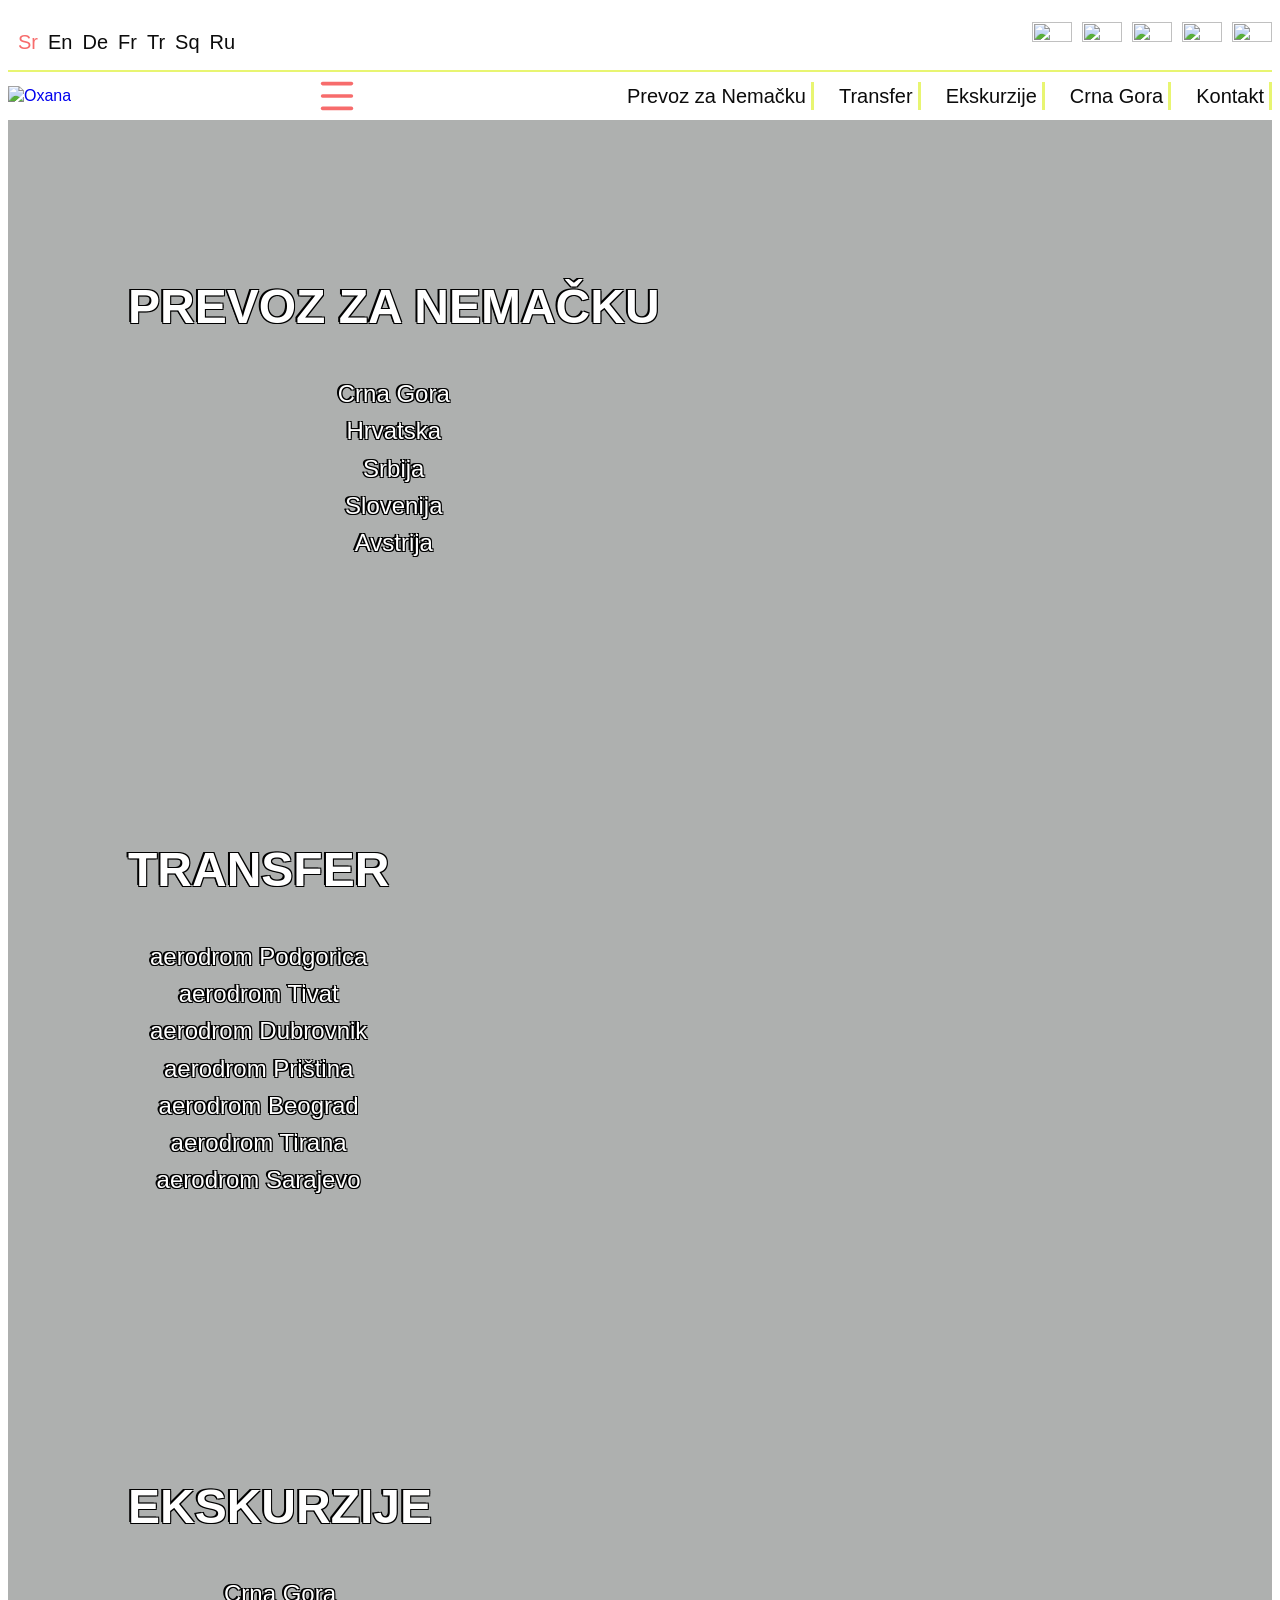
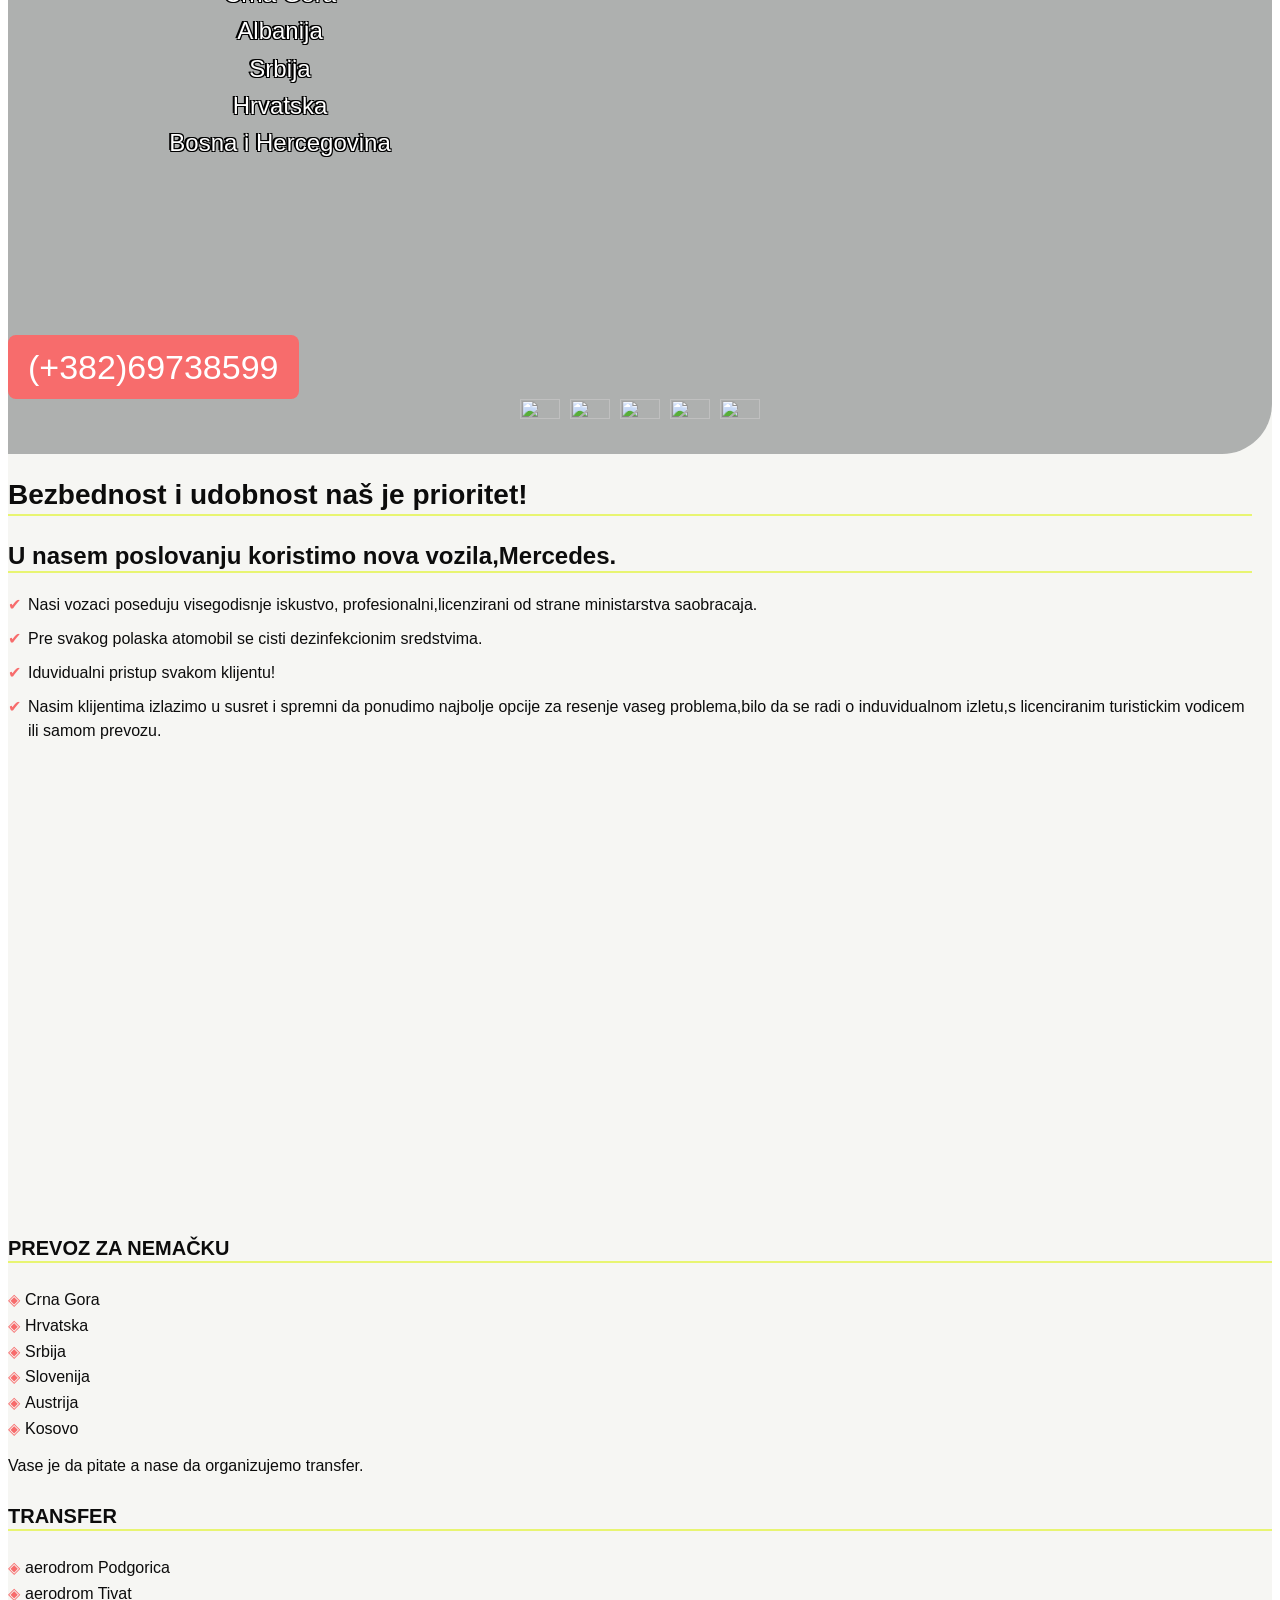
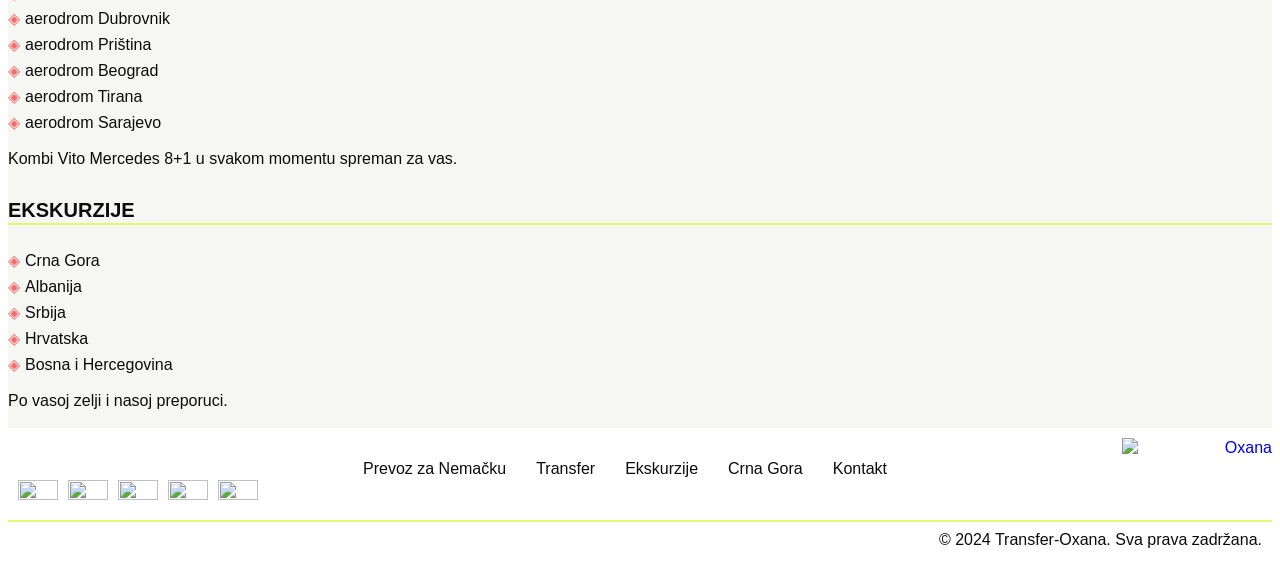
==== index.html @ b665f543 "Updates" ====
<!DOCTYPE html>
<html lang="sr">

<head>
  <meta charset="utf-8">
  <meta name="viewport" content="width=device-width, initial-scale=1.0">


  <meta name="author" content="Arien" />

  <meta http-equiv="X-UA-Compatible" content="ie=edge">
  <link rel="icon" type="image/png" sizes="16x16" href="img/favicons/favicon-16x16.png">
  <link rel="icon" type="image/png" sizes="32x32" href="img/favicons/favicon-32x32.png">
  <link rel="apple-touch-icon" sizes="180x180" href="img/favicons/apple-touch-icon.png">
  <link rel="manifest" href="site.webmanifest">
  <link rel="preload" href="fonts/opensans-regular.woff2" as="font" type="font/woff2" crossorigin>
  <link rel="stylesheet" href="style/vendor-bundle.css">
  <link rel="stylesheet" href="style/main.css">
  <meta name="description" content="Profesionalne transportne usluge u Crnoj Gori: transferi do aerodroma, ekskurzije po Balkanu, prevozi u Nemačku. Kontaktirajte nas za rezervaciju.">
  <meta name="keywords" content="usluge transfera, ekskurzije, prevoz putnika, Crna Gora, aerodromski transfer, putovanja, privatni prevoz, taksi, turističke ture, turizam, izleti,prevoz putnika" />

  <title>Transport of passengers</title>
</head>

<body class="site">
  <div inert="" id="site-top"></div>
  <div class="site__container">

    <header class="site-header">
      <div class="site-header__top">
        <div class="container">
          <div class="site-header__top-wrapper">
            <div class="select-lang">
              <button class="select-lang__btn">
                <img src="./img/language2.svg" alt="icon" width="40" height="40">
              </button>
              <ul class="select-lang__list">
                <li class="select-lang__item">
                  <a class="select-lang__link select-lang__link--active" href="#" aria-label="Srpski">Sr</a>
                </li>
                <li class="select-lang__item">
                  <a class="select-lang__link" href="En" aria-label="Engleski">En</a>
                </li>
                <li class="select-lang__item">
                  <a class="select-lang__link" href="De" aria-label="Nemački">De</a>
                </li>
                <li class="select-lang__item">
                  <a class="select-lang__link" href="Fr" aria-label="Francuski">Fr</a>
                </li>
                <li class="select-lang__item">
                  <a class="select-lang__link" href="Tr" aria-label="Turski">Tr</a>
                </li>
                <li class="select-lang__item">
                  <a class="select-lang__link" href="Sq" aria-label="Albansk">Sq</a>
                </li>
                <li class="select-lang__item">
                  <a class="select-lang__link" href="Ru" aria-label="Ruski">Ru</a>
                </li>
              </ul>
            </div>
            <ul class="site-header__social-list">
              <li>
                <a class="social-link" href="#">
                  <img src="img/social/tg.svg" width="40" height="40" aria-hidden="true" alt="">
                </a>
              </li>
              <li>
                <a class="social-link" href="#">
                  <img src="img/social/wb.svg" width="40" height="40" aria-hidden="true" alt="">
                </a>
              </li>
              <li>
                <a class="social-link" href="#">
                  <img src="img/social/vb.svg" width="40" height="40" aria-hidden="true" alt="">
                </a>
              </li>
              <li>
                <a class="social-link" href="#">
                  <img src="img/social/fb.svg" width="40" height="40" aria-hidden="true" alt="">
                </a>
              </li>
              <li>
                <a class="social-link" href="#">
                  <img src="img/social/inst.svg" width="40" height="40" aria-hidden="true" alt="">
                </a>
              </li>
            </ul>
          </div>
        </div>
      </div>
      <div class="site-header__bottom">
        <div class="container">
          <div class="site-header__bottom-wrapper">
            <a class="site-header__logo-link" href="index.html">
              <img width="130" src="img/Logo.svg" alt="Oxana">
            </a>
            <button class="site-header__burger burger d-md-none" type="button">
              <svg class="burger__icon" width="40" viewBox="0 0 50 50" aria-hidden="true">
                <path class="burger__line burger__line--top" d="M7 9.5H43.2105C46.5807 9.5 50 12.2586 50 17.0692C50 21.8798 47.5313 24.5 43.2105 24.5H25" />
                <path class="burger__line burger__line--middle" d="m 7,25 h 36" />
                <path class="burger__line burger__line--bottom" d="M43 40.5H6.78947C6.78947 40.5 0 39.7451 0 32.6264C0 25.5076 6.78947 24.5 6.78947 24.5H25" />
              </svg>
            </button>
            <nav class="site-header__nav" aria-label="Main Navigation" role="navigation">
              <div class="site-header__menu-wrapper">
                <ul class="header-menu">
                  <li class="header-menu__item">
                    <a href="prevoz.html" class="header-menu__link">Prevoz za Nemačku</a>
                  </li>
                  <li class="header-menu__item">
                    <a href="transfer.html" class="header-menu__link" title="Transfer">Transfer</a>
                  </li>
                  <li class="header-menu__item">
                    <a href="ekskurzije.html" class="header-menu__link">Ekskurzije</a>
                  </li>
                  <li class="header-menu__item">
                    <a href="#" class="header-menu__link">Crna Gora</a>
                  </li>
                  <li class="header-menu__item">
                    <a href="#" class="header-menu__link">Kontakt</a>
                  </li>
                </ul>
              </div>
            </nav>
          </div>
        </div>
      </div>
    </header>

    <main class="site__content">
      <section class="main-banner slider" id="main-banner">
        <h1 class="visually-hidden">Prevoz za nemačku, transfer, exkursije</h1>
        <div class="main-banner__parallax-bg" data-swiper-parallax="-10%"></div>
        <div class="swiper-wrapper slider__wrapper">
          <section class="swiper-slide banner-slide">
            <div class="container banner-slide__container">
              <h2 class="banner-slide__text" data-swiper-parallax="-400">Prevoz za nemačku</h2>
              <div class="row" data-swiper-parallax="-200">
                <div class="col-12 ">
                  <ul class="banner-slide__list">
                    <li>Crna Gora</li>
                    <li>Hrvatska</li>
                    <li>Srbija</li>
                    <li>Slovenija</li>
                    <li>Avstrija</li>
                  </ul>
                </div>

              </div>
            </div>
          </section>
          <section class="swiper-slide banner-slide">
            <div class="container banner-slide__container">
              <h2 class="banner-slide__text" data-swiper-parallax="-400">Transfer</h2>
              <div class="row" data-swiper-parallax="-200">
                <div class="col-12">
                  <ul class="banner-slide__list">
                    <li>aerodrom Podgorica</li>
                    <li>aerodrom Tivat</li>
                    <li>aerodrom Dubrovnik</li>
                    <li>aerodrom Priština</li>
                    <li>aerodrom Beograd</li>
                    <li>aerodrom Tirana</li>
                    <li>aerodrom Sarajevo</li>
                  </ul>
                </div>

              </div>
            </div>
          </section>
          <section class="swiper-slide banner-slide">
            <div class="container banner-slide__container">
              <h2 class="banner-slide__text" data-swiper-parallax="-400">Ekskurzije</h2>
              <div class="row" data-swiper-parallax="-200">
                <div class="col-12">
                  <ul class="banner-slide__list">
                    <li>Crna Gora</li>
                    <li>Albanija</li>
                    <li>Srbija</li>
                    <li>Hrvatska</li>
                    <li>Bosna i Hercegovina</li>
                  </ul>
                </div>

              </div>
            </div>
          </section>
        </div>
        <div class="slider__controls">
          <button class="slider-controls-btn" type="button" data-to-slide="prev" aria-label="предыдущий слайд">
            <svg width="40" height="40" aria-hidden="true">
              <use xlink:href="img/sprite.svg#arrow-left"></use>
            </svg>
          </button>
          <button class="slider-controls-btn" type="button" data-to-slide="next" aria-label="следующий слайд">
            <svg width="40" height="40" aria-hidden="true">
              <use xlink:href="img/sprite.svg#arrow-right"></use>
            </svg>
          </button>
        </div>
        <div class="slider__pagination"></div>
      </section>
      <section class="contacts">
        <div class="contacts__container container">
          <h2 class="visually-hidden">Contacts</h2>
          <div class="row">
            <div class="col-12 d-flex justify-content-between">
              <a class="contacts__phone" href="#">(+382)69738599</a>
              <ul class="contacts__socials">
                <li>
                  <a class="social-link" href="#">
                    <img src="img/social/tg.svg" width="40" height="40" aria-hidden="true" alt="">
                  </a>
                </li>
                <li>
                  <a class="social-link" href="#">
                    <img src="img/social/wb.svg" width="40" height="40" aria-hidden="true" alt="">
                  </a>
                </li>
                <li>
                  <a class="social-link" href="#">
                    <img src="img/social/vb.svg" width="40" height="40" aria-hidden="true" alt="">
                  </a>
                </li>
                <li>
                  <a class="social-link" href="#">
                    <img src="img/social/fb.svg" width="40" height="40" aria-hidden="true" alt="">
                  </a>
                </li>
                <li>
                  <a class="social-link" href="#">
                    <img src="img/social/inst.svg" width="40" height="40" aria-hidden="true" alt="">
                  </a>
                </li>
              </ul>
            </div>
          </div>
        </div>
      </section>
      <section class="container">
        <div class="row py-4">
          <div class="col-12 col-lg-6 py-3 py-lg-0">
            <div class="service-description">
              <h2 class="service-description__title">Bezbednost i udobnost naš je prioritet!</h2>
              <h3 class="service-description__subtitle">U nasem poslovanju koristimo nova vozila,Mercedes.</h3>
              <ul class="service-description__list">
                <li class="service-description__item">Nasi vozaci poseduju visegodisnje iskustvo, profesionalni,licenzirani od
                  strane ministarstva saobracaja.</li>
                <li class="service-description__item">Pre svakog polaska atomobil se cisti dezinfekcionim sredstvima.</li>
                <li class="service-description__item">Iduvidualni
                  pristup svakom klijentu!</li>
                <li class="service-description__item">Nasim klijentima izlazimo u susret i spremni da ponudimo najbolje opcije
                  za resenje vaseg problema,bilo da se radi o
                  induvidualnom izletu,s licenciranim turistickim vodicem ili samom prevozu.</li>
              </ul>
            </div>
          </div>
          <div class="col-12 col-lg-6 py-3 py-lg-0">
            <div class="service-map">
              <iframe src="https://www.google.com/maps/embed?pb=!1m14!1m12!1m3!1d9477322.573195303!2d14.284202321715696!3d46.39742029853047!2m3!1f0!2f0!3f0!3m2!1i1024!2i768!4f13.1!5e0!3m2!1sru!2s!4v1726455038369!5m2!1sru!2s" width="600" height="450" style="border:0;width: 100%;" allowfullscreen="" loading="lazy" referrerpolicy="no-referrer-when-downgrade" title="Google Map"></iframe>
            </div>
          </div>
        </div>
        <div class="definition row py-4">
          <div class="col-12 col-lg-4">
            <h4 class="definition__subheading">Prevoz za nemačku</h4>
            <ul class="definition__list">
              <li class="definition__item">Crna Gora</li>
              <li class="definition__item">Hrvatska</li>
              <li class="definition__item">Srbija</li>
              <li class="definition__item">Slovenija</li>
              <li class="definition__item">Austrija</li>
              <li class="definition__item">Kosovo</li>
            </ul>
            <p class="definition__text">Vase je da pitate a nase da organizujemo transfer.</p>
          </div>
          <div class="col-12 col-lg-4">
            <h4 class="definition__subheading">Transfer</h4>
            <ul class="definition__list">
              <li class="definition__item">aerodrom Podgorica</li>
              <li class="definition__item">aerodrom Tivat</li>
              <li class="definition__item">aerodrom Dubrovnik</li>
              <li class="definition__item">aerodrom Priština</li>
              <li class="definition__item">aerodrom Beograd</li>
              <li class="definition__item">aerodrom Tirana</li>
              <li class="definition__item">aerodrom Sarajevo</li>
            </ul>
            <p class="definition__text">Kombi Vito Mercedes 8+1 u svakom momentu spreman za vas.</p>
          </div>
          <div class="col-12 col-lg-4">
            <h4 class="definition__subheading">Ekskurzije</h4>
            <ul class="definition__list">
              <li class="definition__item">Crna Gora</li>
              <li class="definition__item">Albanija</li>
              <li class="definition__item">Srbija</li>
              <li class="definition__item">Hrvatska</li>
              <li class="definition__item">Bosna i Hercegovina</li>
            </ul>
            <p class="definition__text">Po vasoj zelji i nasoj preporuci.</p>
          </div>
        </div>
      </section>
    </main>

    <footer class="site-footer">
      <div class="site-footer__top">
        <div class="container">
          <div class="row align-items-md-center">
            <div class="col-12 col-md-6 col-xl-auto order-md-2 order-xl-3 mb-3">
              <div class="site-footer__logo-container">
                <a class="site-footer__logo" href="index.html">
                  <img src="img/Logo.svg" alt="Oxana">
                </a>
              </div>
            </div>
            <nav class="col-12 col-xl-auto order-md-3 pb-3 pb-lg-0 order-xl-2 mb-3 ml-xl-auto mr-xl-auto" aria-label="Main Navigation" role="navigation">
              <ul class="footer-menu">
                <li class="footer-menu__item">
                  <a href="prevoz.html" class="footer-menu__link">Prevoz za Nemačku</a>

                </li>
                <li class="footer-menu__item">
                  <a href="transfer.html" class="footer-menu__link">Transfer</a>
                </li>
                <li class="footer-menu__item">
                  <a href="ekskurzije.html" class="footer-menu__link">Ekskurzije</a>
                </li>
                <li class="footer-menu__item">
                  <a href="#" class="footer-menu__link">Crna Gora</a>
                </li>
                <li class="footer-menu__item">
                  <a href="#" class="footer-menu__link">Kontakt</a>
                </li>
              </ul>
            </nav>
            <div class="col-12 col-md-6 col-xl-auto order-md-1 order-xl-1 mb-3">
              <ul class="site-footer__social-list">
                <li>
                  <a class="social-link" href="#">
                    <img src="img/social/tg.svg" width="40" height="40" aria-hidden="true" alt="">
                  </a>
                </li>
                <li>
                  <a class="social-link" href="#">
                    <img src="img/social/wb.svg" width="40" height="40" aria-hidden="true" alt="">
                  </a>
                </li>
                <li>
                  <a class="social-link" href="#">
                    <img src="img/social/vb.svg" width="40" height="40" aria-hidden="true" alt="">
                  </a>
                </li>
                <li>
                  <a class="social-link" href="#">
                    <img src="img/social/fb.svg" width="40" height="40" aria-hidden="true" alt="">
                  </a>
                </li>
                <li>
                  <a class="social-link" href="#">
                    <img src="img/social/inst.svg" width="40" height="40" aria-hidden="true" alt="">
                  </a>
                </li>
              </ul>
            </div>
          </div>
        </div>
      </div>
      <p class="site-footer__copyright">&#169; 2024 Transfer-Oxana. Sva prava zadržana.</p>
    </footer>

    <div class="scroll-top" id="scroll-top">
      <a class="scroll-top__link" href="#site-top" aria-label="Наверх страницы">
        <svg width="10" height="10" aria-hidden="true">
          <use xlink:href="img/sprite.svg#arrow-up"></use>
        </svg>
      </a>
    </div>
  </div>
  <script src="js/vendor-bundle.js"></script>
  <script src="js/main.js" type="module"></script>
</body>

</html>
---- style/main.css ----
@charset "UTF-8";
:root {
  --black-color: #0c0c0c;
  --dark-gray-color: #4f6457;
  --gray-color: #7d808096;
  --l-yellow-color: #f1fc8d25;
  --light-blue-color: #e8e9e065;
  --light-yellow-color: #e8f571;
  --max-site-width: 1600px;
  --min-site-width: 375px;
  --orange-70-color: #f75353;
  --orange-color: #f76c6c;
  --white-color: #ffffff;
}

@font-face {
  font-weight: 400;
  font-family: "Open Sans";
  font-style: normal;

  font-display: swap;
  src: url("../fonts/opensans-regular.woff2") format("woff2");
}
html {
  box-sizing: border-box;
}

*,
*::before,
*::after {
  box-sizing: inherit;
}

body {
  min-width: var(--min-site-width);

  -webkit-tap-highlight-color: transparent;
}

img {
  max-width: 100%;
  height: auto;

  -o-object-fit: cover;
     object-fit: cover;
}

.visually-hidden:not(:focus):not(:active),
input[type=radio].visually-hidden,
input[type=checkbox].visually-hidden,
input[type=file].visually-hidden {
  position: absolute;

  width: 1px;
  height: 1px;
  margin: -1px;
  padding: 0;
  overflow: hidden;

  white-space: nowrap;

  border: 0;

  clip: rect(0 0 0 0);
  clip-path: inset(100%);
}

#site-top {
  position: absolute;
  top: 0;

  visibility: hidden;
}

.indent-reset {
  margin: 0;
  padding: 0;
}

.list-reset {
  margin: 0;
  padding: 0;

  list-style-type: none;
}

.btn-reset {
  padding: 0;

  color: inherit;

  background-color: transparent;
  border: none;
  cursor: pointer;

  -webkit-tap-highlight-color: transparent;
}

.shaked {
  -webkit-animation-name: shake;
          animation-name: shake;
  -webkit-animation-duration: 0.6s;
          animation-duration: 0.6s;

  -webkit-animation-fill-mode: forwards;
          animation-fill-mode: forwards;
}

.is-lock-scroll {
  overflow: hidden;
}
@media (min-width: 1200px) {
  .is-lock-scroll {
    overflow: visible;
  }
}

body {
  font-weight: 400;
  font-size: 16px;
  line-height: 1.3;
  font-family: "Open Sans", Arial, Helvetica, sans-serif;
  color: var(--black-color);

  background-color: var(--white-color);
  cursor: default;
}

a {
  text-decoration-color: var(--link-line, transparent);
}

@-webkit-keyframes shake {
  0% {
    -webkit-transform: translateX(0);
            transform: translateX(0);
  }
  100% {
    -webkit-transform: translateX(0);
            transform: translateX(0);
  }
  10%,
  30%,
  50%,
  70%,
  90% {
    -webkit-transform: translateX(-7px);
            transform: translateX(-7px);
  }
  20%,
  40%,
  60%,
  80% {
    -webkit-transform: translateX(7px);
            transform: translateX(7px);
  }
}

@keyframes shake {
  0% {
    -webkit-transform: translateX(0);
            transform: translateX(0);
  }
  100% {
    -webkit-transform: translateX(0);
            transform: translateX(0);
  }
  10%,
  30%,
  50%,
  70%,
  90% {
    -webkit-transform: translateX(-7px);
            transform: translateX(-7px);
  }
  20%,
  40%,
  60%,
  80% {
    -webkit-transform: translateX(7px);
            transform: translateX(7px);
  }
}
.site__container {
  display: flex;
  flex-direction: column;
  min-height: calc(100 * var(--vh, 1vh));
}
.site__header {
  flex-shrink: 0;
}
.site__content {
  flex-grow: 1;
  margin-top: var(--offset-top, 0);

  background-color: var(--light-blue-color);
}
.site__footer {
  flex-shrink: 0;
}

.slider {
  position: relative;

  overflow: hidden;

  --swiper-pagination-bullet-inactive-color: var(--white-color);
  --swiper-pagination-bullet-size: 10px;
  --swiper-pagination-color: var(--white-color);
  --swiper-theme-color: var(--orange-color);
}
.slider__wrapper {
  box-sizing: border-box;
}
.slider__controls {
  display: none;
}
.slider__pagination {
  position: absolute;

  text-align: center;
}
@media (min-width: 768px) {
  .slider__controls {
    position: absolute;
    top: 50%;
    left: 50%;
    z-index: 1;

    display: flex;
    justify-content: space-between;
    width: calc(100% - 20px);
    max-width: 1700px;

    -webkit-transform: translate(-50%, -50%);
            transform: translate(-50%, -50%);

    pointer-events: none;
  }
}

.slider-controls-btn {
  display: inline-flex;
  justify-content: center;
  align-items: center;
  padding: 0;
  overflow: hidden;

  color: var(--white-color);

  background-color: transparent;
  border: none;
  border-radius: 50%;
  cursor: pointer;

  pointer-events: auto;
}
@media (min-width: 1200px) {
  .slider-controls-btn svg {
    width: 60px;
    height: 60px;
  }
}

.scroll-top {
  position: fixed;
  right: max(15px, (100% - var(--max-site-width, 1440px) - 100px) / 2);
  bottom: 60px;
  z-index: 2;

  display: flex;
  justify-content: center;
  align-items: center;
  width: 40px;
  height: 40px;

  opacity: 0;

  transition: opacity 0.25s ease-in-out;

  pointer-events: none;
}
.scroll-top--show {
  opacity: 1;

  pointer-events: auto;
}
.scroll-top__link {
  display: flex;
  justify-content: center;
  align-items: center;
  width: 100%;
  height: 100%;

  color: #ffffff;

  background-color: #505565;
  border-radius: 50%;
}
.scroll-top__link svg {
  width: 50%;
  height: 50%;
}
@media (min-width: 1200px) {
  .scroll-top__link {
    transition: opacity 0.25s ease-in-out;
  }
  .scroll-top__link:hover {
    opacity: 0.7;
  }
}

.social-link {
  display: inline-flex;
}
.social-link svg {
  width: var(--icon-size, var(--icon-width, 40px));
  height: var(--icon-size, var(--icon-height, 40px));
}
@media (min-width: 992px) {
  .social-link {
    transition: -webkit-filter 0.15s ease-in-out;
    transition:         filter 0.15s ease-in-out;
    transition:         filter 0.15s ease-in-out, -webkit-filter 0.15s ease-in-out;
  }
  .social-link:hover {
    -webkit-filter: brightness(0.7);
            filter: brightness(0.7);
  }
}

.site-header {
  color: var(--black-color);

  background-color: var(--white-color);
}
.site-header__top {
  padding-top: 10px;
  padding-bottom: 4px;

  border-bottom: 2px solid var(--light-yellow-color);
}
.site-header__top-wrapper {
  display: flex;
  justify-content: space-between;
  align-items: center;
}
.site-header__social-list {
  display: flex;
  margin: 0;
  padding: 0;

  list-style-type: none;
}
.site-header__social-list > * {
  display: flex;
  margin-left: 10px;
}
.site-header__bottom-wrapper {
  position: relative;

  display: flex;
  flex-wrap: wrap;
  justify-content: space-between;
  align-items: center;
}
.site-header__logo-link {
  flex-shrink: 0;
}
.site-header__logo-link img {
  width: 130px;
}
.site-header__nav {
  display: grid;
  flex-basis: 100%;

  transition: grid-template-rows 0.4s ease-in-out;
  transition: grid-template-rows 0.4s ease-in-out, -ms-grid-rows 0.4s ease-in-out;

  grid-template-rows: 0fr;
}
.site-header__nav.is-open {
  grid-template-rows: 1fr;
}
.site-header__menu-wrapper {
  overflow: hidden;
}
@media (min-width: 768px) {
  .site-header__logo-link img {
    width: 200px;
  }
  .site-header__nav {
    display: block;
    flex-basis: auto;
  }
}

.header-menu {
  margin: 0;
  padding: 5px 0;

  list-style-type: none;
  text-align: center;
}
.header-menu__item {
  padding: 10px 0;

  border-bottom: 2px solid var(--light-yellow-color);
}
.header-menu__link {
  display: block;
  padding-right: 5px;

  color: var(--black-color);

  border-right: 3px solid var(--light-yellow-color);
}
@media (min-width: 768px) {
  .header-menu {
    display: flex;
    padding: 0;
  }
  .header-menu__item {
    margin-left: 5px;

    border-bottom: none;
  }
  .header-menu__link {
    font-size: 16px;
    white-space: nowrap;
  }
}
@media (min-width: 992px) {
  .header-menu__item {
    margin-left: 15px;
  }
  .header-menu__link {
    font-size: 20px;
  }
}
@media (min-width: 1200px) {
  .header-menu__item {
    margin-left: 25px;
  }
  .header-menu__link {
    font-size: 20px;
    line-height: 28px;
    white-space: revert;

    transition: color 0.15s ease-in-out;
  }
  .header-menu__link:hover {
    color: var(--orange-color);
  }
}

.burger {
  display: flex;
  width: 40px;
  padding: 0;

  color: var(--orange-color);

  background-color: transparent;
  border: none;
  cursor: pointer;
}
.burger.is-open {
  --burger-dashoffset: -59px;
  --burger-middle-position: rotate(90deg);
  --burger-position: rotate(135deg);
}
.burger__icon {
  width: 100%;

  -webkit-transform: var(--burger-position);
          transform: var(--burger-position);

  transition: -webkit-transform 0.4s;
  transition:         transform 0.4s;
  transition:         transform 0.4s, -webkit-transform 0.4s;

  -webkit-user-select: none;
     -moz-user-select: none;
      -ms-user-select: none;
          user-select: none;
  pointer-events: none;
}
.burger__line {
  transition: stroke-dasharray var(--burger-animation-time, 0.4s), stroke-dashoffset var(--burger-animation-time, 0.4s);

  fill: none;
  stroke: currentColor;
  stroke-linecap: round;
  stroke-width: var(--burger-weight, 4.5);
}
.burger__line--top {
  stroke-dasharray: 36px 145px;
  stroke-dashoffset: var(--burger-dashoffset);
}
.burger__line--middle {
  -webkit-transform: var(--burger-middle-position);
          transform: var(--burger-middle-position);
  -webkit-transform-origin: 50%;
          transform-origin: 50%;

  transition: -webkit-transform var(--burger-animation-time, 0.4s);
  transition:         transform var(--burger-animation-time, 0.4s);
  transition:         transform var(--burger-animation-time, 0.4s), -webkit-transform var(--burger-animation-time, 0.4s);

  stroke-dasharray: 36px 145px;
}
.burger__line--bottom {
  -webkit-transform-origin: 50%;
          transform-origin: 50%;

  stroke-dasharray: 36px 145px;
  stroke-dashoffset: var(--burger-dashoffset);
}

.select-lang {
  position: relative;
}
.select-lang__btn {
  display: inline-block;

  background: none;
  border: none;
  cursor: pointer;
}
.select-lang__list {
  position: absolute;
  top: calc(100% - 5px);
  right: 0;
  left: 0;
  z-index: 2;

  display: none;
  margin: 0;
  padding: 10px;

  list-style-type: none;

  background-color: var(--light-yellow-color);
  box-shadow: 0 4px 8px rgba(0, 0, 0, 0.1);
}
.select-lang__list.is-visible {
  display: block;
}
.select-lang__item {
  margin-bottom: 10px;
}
.select-lang__link {
  margin-right: 10px;

  font-size: 20px;
  line-height: 28px;
  color: var(--black-color);
}
.select-lang__link--active {
  color: var(--orange-color);
}
@media (min-width: 540px) {
  .select-lang__btn {
    display: none;
  }
  .select-lang__list {
    position: static;

    display: flex;

    background-color: transparent;
    box-shadow: none;
  }
  .select-lang__list.is-visible {
    position: static;

    display: flex;

    background-color: transparent;
    box-shadow: none;
  }
  .select-lang__item {
    margin-bottom: 0;
  }
}
@media (min-width: 1200px) {
  .select-lang__link {
    transition: color 0.15s ease-in-out;
  }
  .select-lang__link:hover {
    color: var(--orange-color);
  }
}

.site-footer__top {
  padding-top: 10px;

  border-bottom: 2px solid var(--light-yellow-color);
}
.site-footer__logo-container {
  text-align: center;
}
.site-footer__logo {
  display: inline-flex;
}
.site-footer__logo img {
  width: 150px;
}
.site-footer__social-list {
  display: flex;
  flex-wrap: wrap;
  justify-content: center;
  margin: 0;
  padding: 0;

  list-style-type: none;
}
.site-footer__social-list > * {
  display: flex;
  margin-left: 10px;
}
.site-footer__social-link {
  display: inline-flex;
}
.site-footer__social-link:hover {
  -webkit-filter: brightness(0.7);
          filter: brightness(0.7);
}
.site-footer__copyright {
  margin: 8px 0;
  padding: 0 10px;

  text-align: right;
}
@media (min-width: 768px) {
  .site-footer__logo-container {
    text-align: right;
  }
  .site-footer__social-list {
    justify-content: flex-start;
  }
}
@media (min-width: 992px) {
  .site-footer__social-list {
    justify-content: flex-start;
  }
  .site-footer__logo-container {
    display: flex;
    justify-content: flex-end;
  }
}

.footer-menu {
  display: grid;
  margin: 0;
  padding: 0;

  list-style-type: none;

  justify-items: center;
  row-gap: 8px;
}
.footer-menu__link {
  color: var(--black-color);
  text-decoration: none;
}
@media (min-width: 768px) {
  .footer-menu {
    display: flex;
    flex-wrap: wrap;
    justify-content: space-between;
  }
  .footer-menu__item {
    margin-right: 20px;
  }
}
@media (min-width: 992px) {
  .footer-menu {
    justify-content: center;
  }
  .footer-menu__item {
    margin-right: 30px;
  }
  .footer-menu__link:hover {
    color: var(--orange-color);
  }
}

.main-banner {
  position: relative;

  color: var(--white-color);

  background-color: var(--gray-color);
}
.main-banner__parallax-bg {
  position: absolute;
  top: 0;
  left: -10%;

  width: 130%;
  height: 100%;

  background-image: url("../img/DSC_0137.webp");
  background-repeat: no-repeat;
  background-position: center;
  background-size: cover;
  -webkit-filter: brightness(0.6);
          filter: brightness(0.6);
}

.banner-slide {
  display: flex;
  align-items: center;
  min-height: 500px;
  padding: 60px 0;

  text-align: center;
}
.banner-slide__text {
  margin: 0;
  margin-bottom: 16px;

  font-size: 40px;
  text-transform: uppercase;
  text-shadow: -2px -1px 0 #000000, 1px -1px 0 #000000, -1px 1px 0 #000000, 1px 1px 0 #000000;
}
.banner-slide__list {
  margin: 0;
  margin-bottom: 40px;
  padding: 0;

  list-style-type: none;
  font-size: 20px;
  text-shadow: -2px -1px 0 #000000, 1px -1px 0 #000000, -1px 1px 0 #000000, 1px 1px 0 #000000;
}
.banner-slide__list > li {
  margin-bottom: 6px;
}
@media (min-width: 768px) {
  .banner-slide {
    min-height: 600px;
  }
  .banner-slide__container {
    padding-right: 60px;
    padding-left: 60px;
  }
  .banner-slide__text {
    margin-bottom: 40px;

    font-size: 48px;
  }
  .banner-slide__list {
    margin-bottom: 0;

    font-size: 24px;
  }
}
@media (min-width: 1200px) {
  .banner-slide__container {
    padding-right: 120px;
    padding-left: 120px;
  }
}
@media (min-width: 1600px) {
  .banner-slide {
    min-height: 750px;
  }
  .banner-slide__text {
    font-size: 64px;
  }
  .banner-slide__list {
    font-size: 28px;
  }
}
@media (min-width: 1920px) {
  .banner-slide {
    min-height: 850px;
  }
  .banner-slide__container {
    padding-right: 192px;
    padding-left: 192px;
  }
}

.service-description {
  flex: 1;
  padding-right: 20px;

  cursor: default;
}
.service-description__title {
  margin-bottom: 15px;

  font-size: 28px;

  border-bottom: 2px solid var(--light-yellow-color);
}
@media (max-width: 540px) {
  .service-description__title {
    margin-top: 0;
  }
}
.service-description__subtitle {
  margin-bottom: 20px;

  font-size: 24px;

  border-bottom: 2px solid var(--light-yellow-color);
}
.service-description__list {
  margin: 0;
  padding: 0;

  list-style: none;
}
.service-description__item {
  position: relative;

  margin-bottom: 10px;
  padding-left: 20px;

  font-size: 16px;
  line-height: 1.5;
}
.service-description__item::before {
  content: "✔";
  position: absolute;
  top: 0;
  left: 0;

  color: var(--orange-color);
}

.service-map {
  flex: 1;
}
.service-map iframe {
  width: 100%;
  height: 250px;
  padding: 0;

  border: 0;
  border-radius: 8px;
}
@media (min-width: 768px) {
  .service-map iframe {
    height: 450px;
  }
}

.definition__subheading {
  font-size: 20px;
  text-transform: uppercase;

  border-bottom: 2px solid var(--light-yellow-color);
}
@media (max-width: 768px) {
  .definition__subheading:first-child {
    margin-top: 0;
  }
}
.definition__list {
  margin: 0;
  padding: 0;

  list-style: none;
}
.definition__item {
  position: relative;

  padding-bottom: 5px;

  font-size: 16px;
}
.definition__item::before {
  content: "◈";

  margin-right: 5px;

  color: var(--orange-color);
}
.definition__text {
  margin-top: 11px;

  font-size: 16px;
}

.contacts {
  padding: 15px 0;

  background-color: var(--gray-color);
  background-image: url("../img/2.jpg");
  border-bottom-right-radius: 50px;
}
.contacts__phone {
  display: inline-block;
  padding: 10px 20px;

  font-size: 18px;
  color: var(--white-color);
  text-decoration: none;

  background-color: var(--orange-color);
  border-radius: 8px;
}
.contacts__socials {
  display: flex;
  justify-content: center;
  margin: 0;
  padding: 0;

  list-style-type: none;

  --icon-size: 60px;
}
.contacts__socials > *:not(:first-child) {
  margin-left: 10px;
}
@media (min-width: 768px) {
  .contacts__phone {
    font-size: 26px;
  }
}
@media (min-width: 992px) {
  .contacts__contacts {
    transition: background-color 0.2s ease-in-out;
  }
  .contacts__contacts:hover {
    background-color: var(--orange-70-color);
  }
  .contacts__phone {
    font-size: 32px;
  }
}
@media (min-width: 1200px) {
  .contacts__phone {
    font-size: 34px;
  }
}
@media (min-width: 1600px) {
  .contacts__phone {
    font-size: 36px;
  }
}

.excursion-banner {
  position: relative;

  align-items: center;
  min-height: 500px;
  padding: 60px 0;

  text-align: center;
  color: var(--white-color);

  background-color: var(--gray-color);
}
.excursion-banner__img {
  position: absolute;
  top: 0;
  left: 0;
  z-index: 1;

  width: 100%;
  height: 100%;

  background-image: url("../img/excursions/excursion.webp");
  background-repeat: no-repeat;
  background-position: center;
  background-size: cover;
  -webkit-filter: brightness(0.6);
          filter: brightness(0.6);
}
.excursion-banner__title {
  position: relative;
  z-index: 2;

  margin-bottom: 16px;

  font-size: 40px;
  text-transform: uppercase;
  text-shadow: -2px -1px 0 #000000, 1px -1px 0 #000000, -1px 1px 0 #000000, 1px 1px 0 #000000;
}
@media (min-width: 768px) {
  .excursion-banner {
    min-height: 600px;
  }
  .excursion-banner__title {
    margin-bottom: 40px;

    font-size: 48px;
  }
}
@media (min-width: 1600px) {
  .excursion-banner {
    min-height: 750px;
  }
  .excursion-banner__title {
    font-size: 64px;
  }
}
@media (min-width: 1920px) {
  .excursion-banner {
    min-height: 850px;
  }
}

.excursion-list__item {
  position: relative;
  z-index: 2;

  padding-bottom: 5px;

  list-style: none;
  font-size: 20px;
  text-shadow: -2px -1px 0 #000000, 1px -1px 0 #000000, -1px 1px 0 #000000, 1px 1px 0 #000000;
}
@media (min-width: 992px) {
  .excursion-list__item {
    font-size: 25px;
  }
}
@media (min-width: 768px) {
  .excursion-list__item {
    font-size: 30px;
  }
}
@media (min-width: 1600px) {
  .excursion-list__item {
    font-size: 40px;
  }
}

.excursion__description {
  font-size: 18px;
  line-height: 1.6;
  text-indent: 30px;
}
@media (min-width: 992px) {
  .excursion__description {
    font-size: 22px;
  }
}
@media (min-width: 1200px) {
  .excursion__description {
    padding-bottom: 100px;

    font-size: 24px;
  }
}

.transfer-banner {
  position: relative;

  align-items: center;
  min-height: 500px;
  padding: 60px 0;

  text-align: center;
  color: var(--white-color);

  background-color: var(--gray-color);
}
.transfer-banner__img {
  position: absolute;
  top: 0;
  left: 0;
  z-index: 1;

  width: 100%;
  height: 100%;

  background-image: url("../img/airport/airports.webp");
  background-repeat: no-repeat;
  background-position: center;
  background-size: cover;
  -webkit-filter: brightness(0.5);
          filter: brightness(0.5);
}
.transfer-banner__title {
  position: relative;
  z-index: 2;

  margin-bottom: 16px;

  font-size: 40px;
  text-transform: uppercase;
  text-shadow: -2px -1px 0 #000000, 1px -1px 0 #000000, -1px 1px 0 #000000, 1px 1px 0 #000000;
}
@media (min-width: 768px) {
  .transfer-banner {
    min-height: 600px;
  }
  .transfer-banner__title {
    margin-bottom: 40px;

    font-size: 48px;
  }
}
@media (min-width: 1600px) {
  .transfer-banner {
    min-height: 750px;
  }
  .transfer-banner__title {
    font-size: 64px;
  }
}
@media (min-width: 1920px) {
  .transfer-banner {
    min-height: 850px;
  }
}

.transfer-list__item {
  position: relative;
  z-index: 2;

  padding-bottom: 5px;

  list-style: none;
  font-size: 20px;
  text-shadow: -2px -1px 0 #000000, 1px -1px 0 #000000, -1px 1px 0 #000000, 1px 1px 0 #000000;
}
@media (min-width: 992px) {
  .transfer-list__item {
    font-size: 25px;
  }
}
@media (min-width: 768px) {
  .transfer-list__item {
    font-size: 30px;
  }
}
@media (min-width: 1600px) {
  .transfer-list__item {
    font-size: 40px;
  }
}

.transfer__description {
  font-size: 18px;
  line-height: 1.6;
  text-indent: 30px;
}
@media (min-width: 992px) {
  .transfer__description {
    font-size: 22px;
  }
}
@media (min-width: 1200px) {
  .transfer__description {
    padding-bottom: 100px;

    font-size: 24px;
  }
}

.transfer-map {
  flex: 1;
}
.transfer-map iframe {
  width: 100%;
  height: 250px;
  padding: 0;

  border: 0;
  border-radius: 8px;
}
@media (min-width: 768px) {
  .transfer-map iframe {
    height: 450px;
  }
}

.prevoz-banner {
  position: relative;

  align-items: center;
  min-height: 500px;
  padding: 60px 0;

  text-align: center;
  color: var(--white-color);

  background-color: var(--gray-color);
}
.prevoz-banner__img {
  position: absolute;
  top: 0;
  left: 0;
  z-index: 1;

  width: 100%;
  height: 100%;

  background-image: url("../img/prevoz/germany.webp");
  background-repeat: no-repeat;
  background-position: center;
  background-size: cover;
  -webkit-filter: brightness(0.5);
          filter: brightness(0.5);
}
.prevoz-banner__title {
  position: relative;
  z-index: 2;

  margin-bottom: 16px;

  font-size: 40px;
  text-transform: uppercase;
  text-shadow: -2px -1px 0 #000000, 1px -1px 0 #000000, -1px 1px 0 #000000, 1px 1px 0 #000000;
}
@media (min-width: 768px) {
  .prevoz-banner {
    min-height: 600px;
  }
  .prevoz-banner__title {
    margin-bottom: 40px;

    font-size: 48px;
  }
}
@media (min-width: 1600px) {
  .prevoz-banner {
    min-height: 750px;
  }
  .prevoz-banner__title {
    font-size: 64px;
  }
}
@media (min-width: 1920px) {
  .prevoz-banner {
    min-height: 850px;
  }
}

.prevoz-list__item {
  position: relative;
  z-index: 2;

  padding-bottom: 5px;

  list-style: none;
  font-size: 20px;
  text-shadow: -2px -1px 0 #000000, 1px -1px 0 #000000, -1px 1px 0 #000000, 1px 1px 0 #000000;
}
@media (min-width: 992px) {
  .prevoz-list__item {
    font-size: 25px;
  }
}
@media (min-width: 768px) {
  .prevoz-list__item {
    font-size: 30px;
  }
}
@media (min-width: 1600px) {
  .prevoz-list__item {
    font-size: 40px;
  }
}

.prevoz__description {
  font-size: 18px;
  line-height: 1.6;
  text-indent: 30px;
}
@media (min-width: 992px) {
  .prevoz__description {
    font-size: 22px;
  }
}
@media (min-width: 1200px) {
  .prevoz__description {
    padding-bottom: 100px;

    font-size: 24px;
  }
}
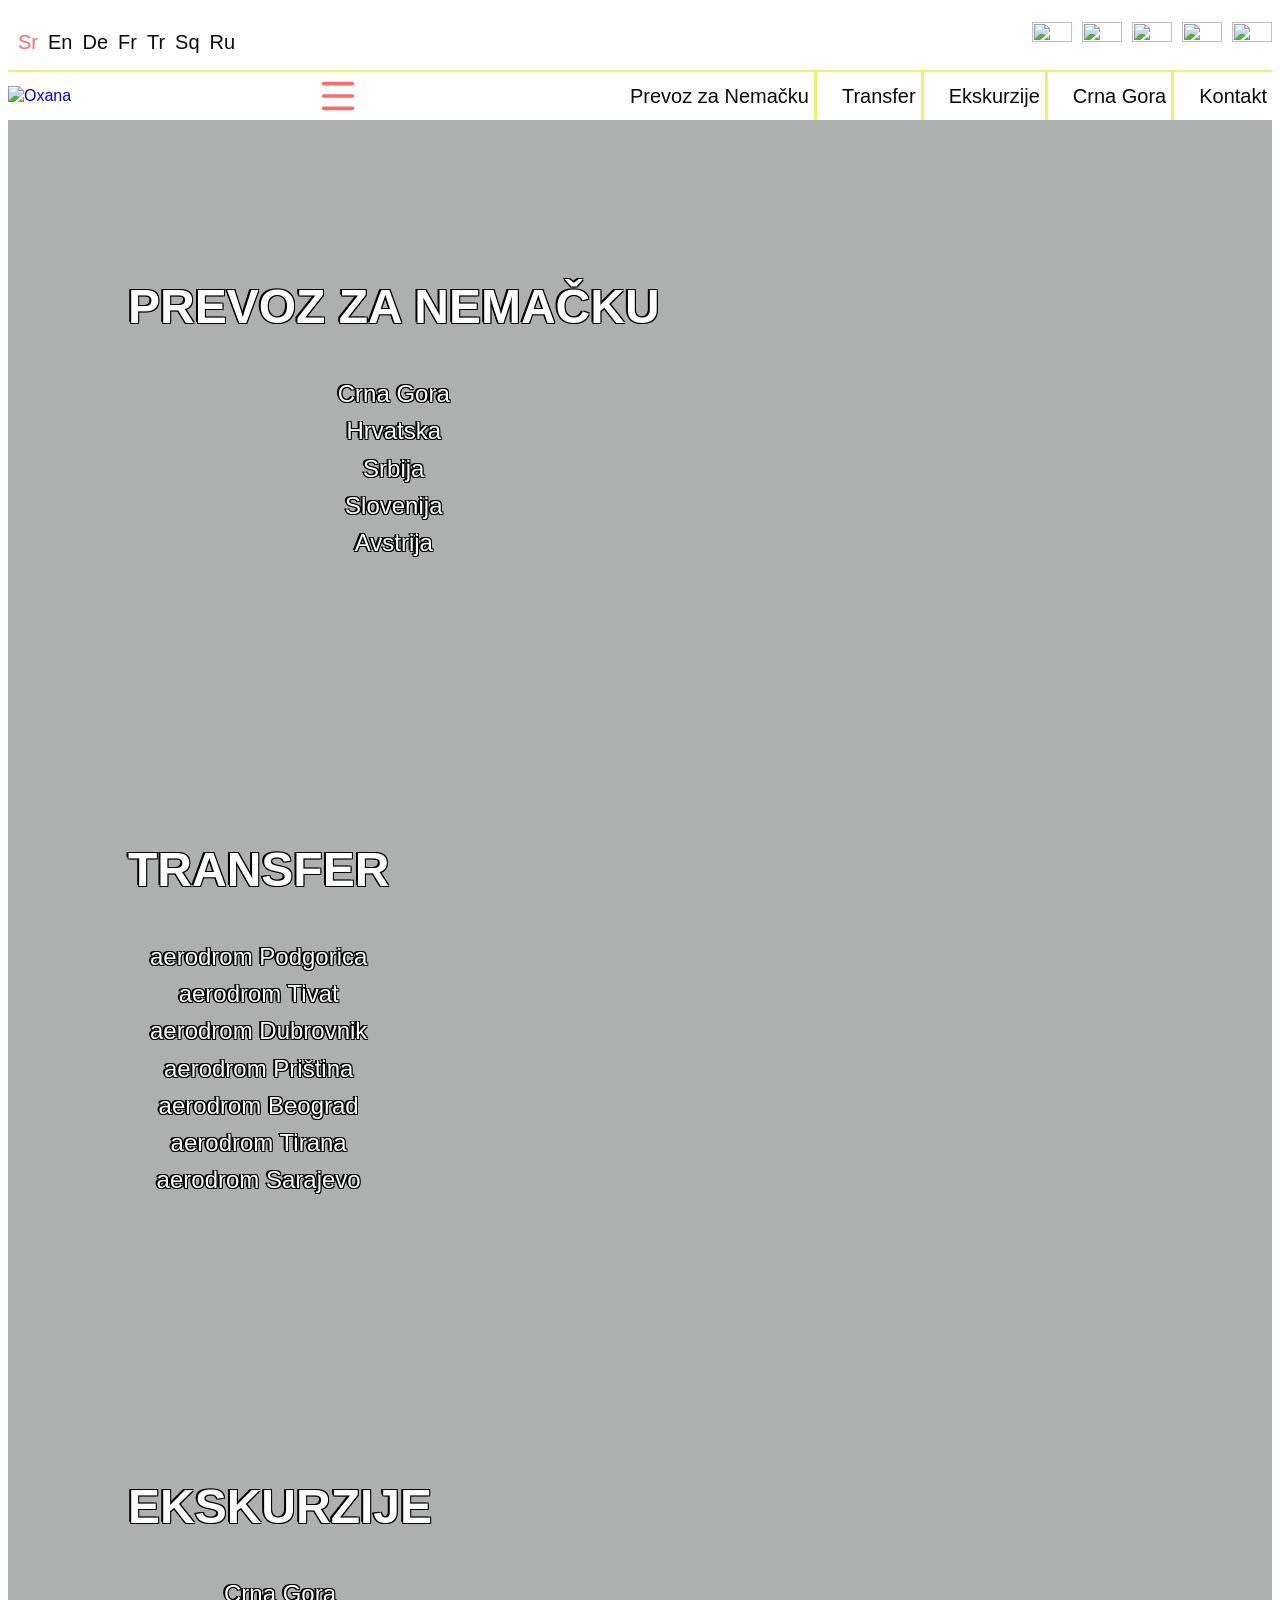
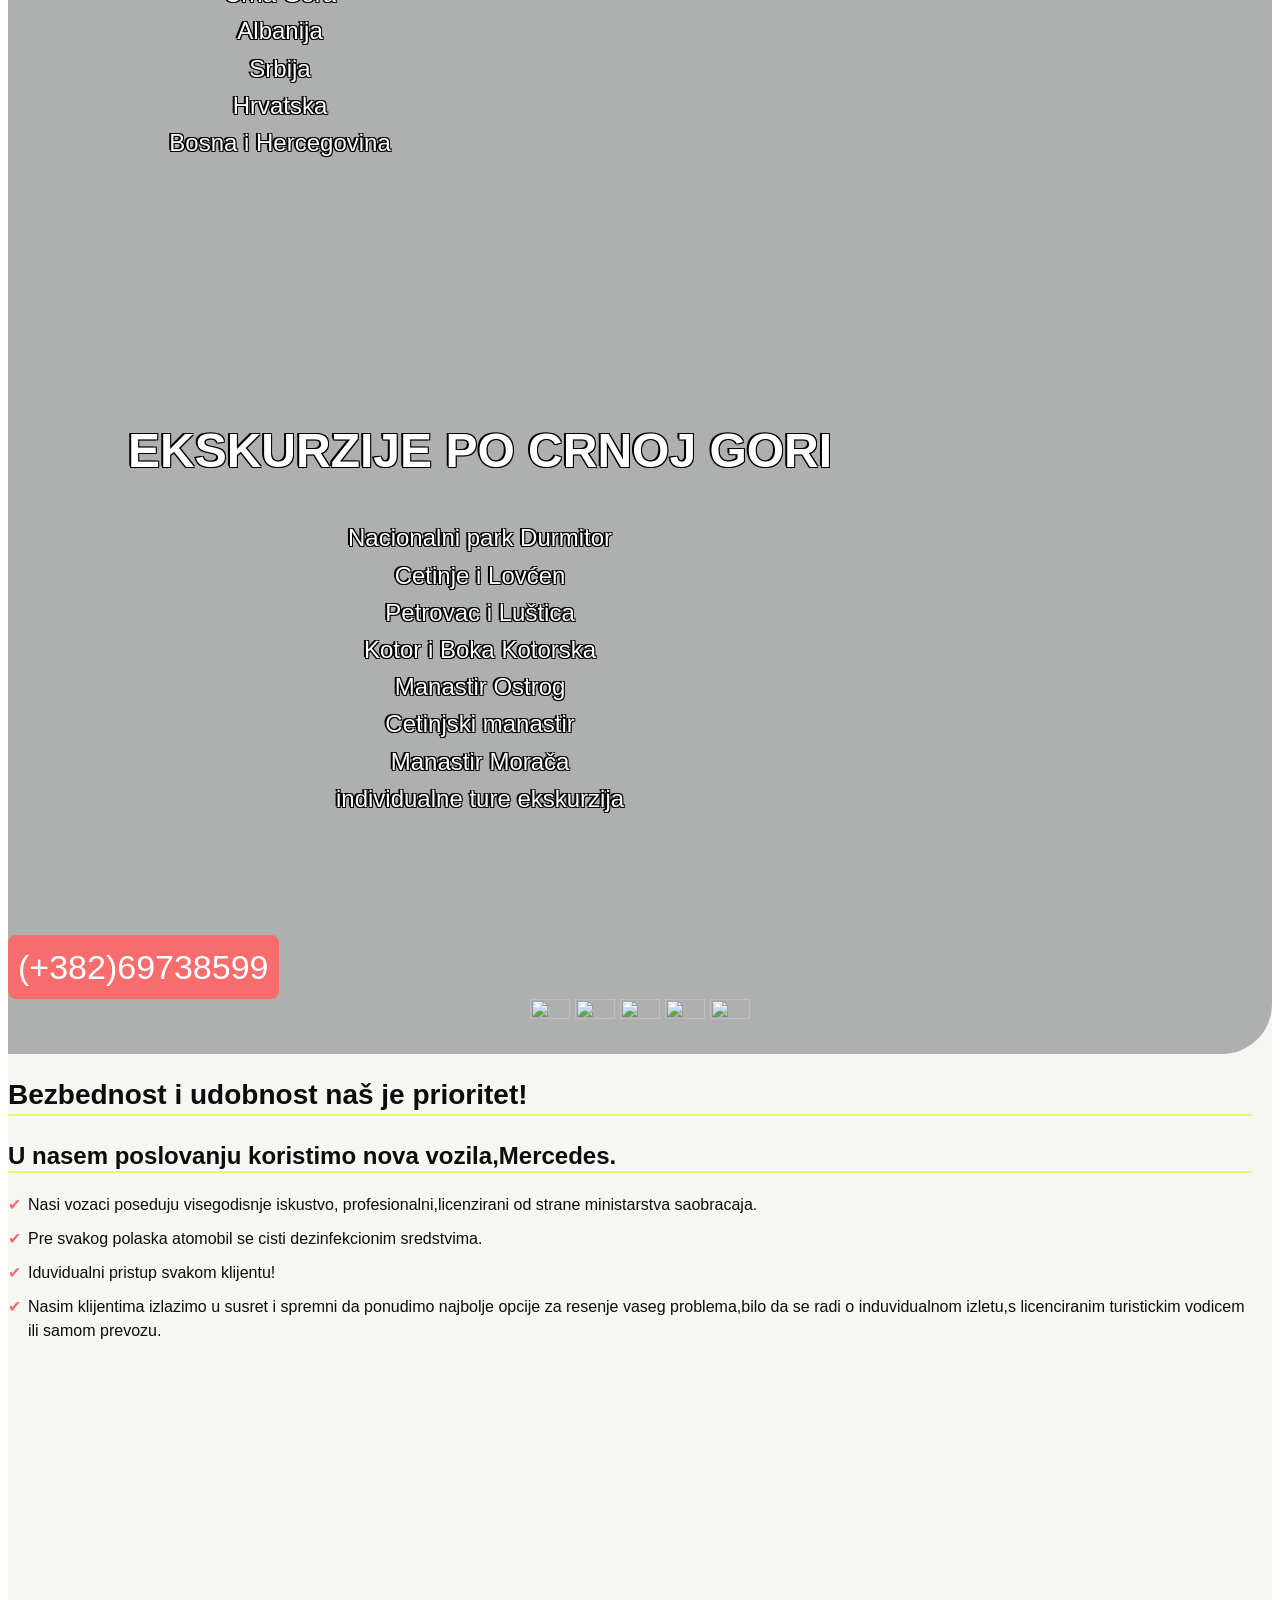
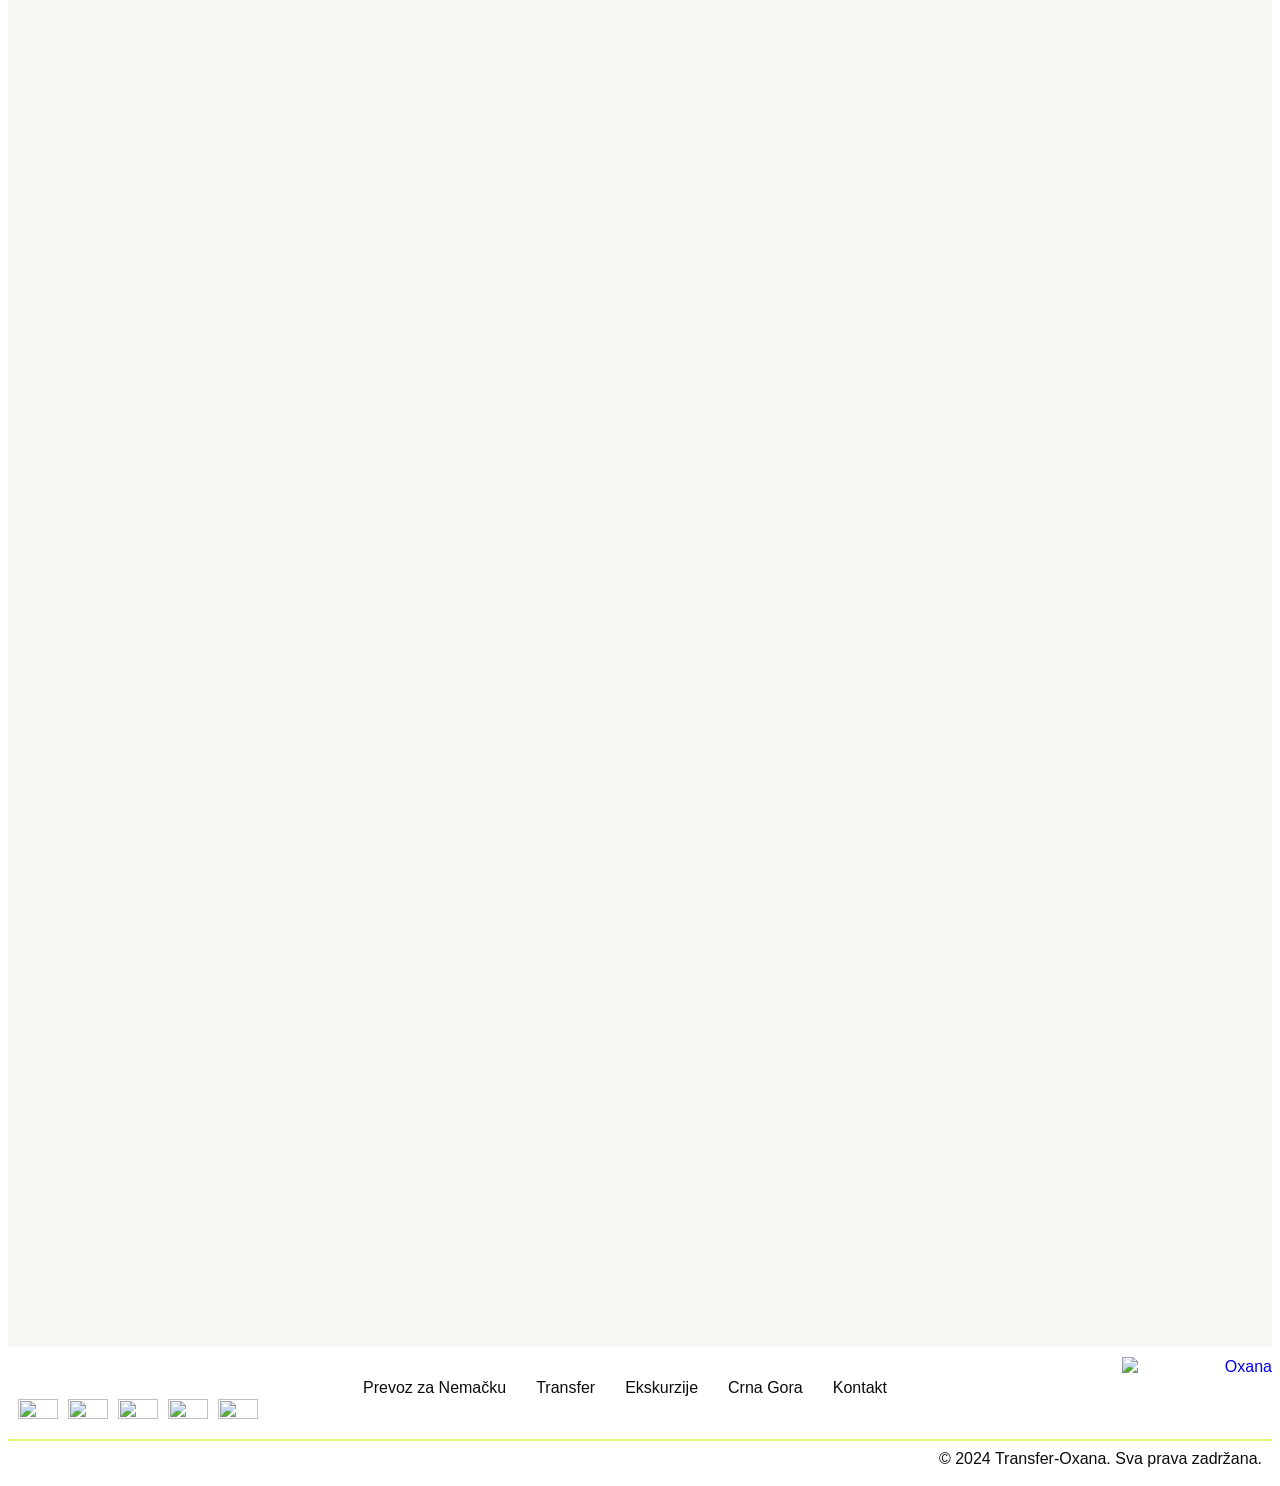
==== commit 829e4d7d: "Updates" ====
--- a/index.html
+++ b/index.html
@@ -16,6 +16,7 @@
   <link rel="preload" href="fonts/opensans-regular.woff2" as="font" type="font/woff2" crossorigin>
   <link rel="stylesheet" href="style/vendor-bundle.css">
   <link rel="stylesheet" href="style/main.css">
+  <link rel="stylesheet" href="https://cdn.jsdelivr.net/npm/aos@2.3.1/dist/aos.css" />
   <meta name="description" content="Profesionalne transportne usluge u Crnoj Gori: transferi do aerodroma, ekskurzije po Balkanu, prevozi u Nemačku. Kontaktirajte nas za rezervaciju.">
   <meta name="keywords" content="usluge transfera, ekskurzije, prevoz putnika, Crna Gora, aerodromski transfer, putovanja, privatni prevoz, taksi, turističke ture, turizam, izleti,prevoz putnika" />
 
@@ -114,7 +115,7 @@
                     <a href="ekskurzije.html" class="header-menu__link">Ekskurzije</a>
                   </li>
                   <li class="header-menu__item">
-                    <a href="#" class="header-menu__link">Crna Gora</a>
+                    <a href="montenegro.html" class="header-menu__link">Crna Gora</a>
                   </li>
                   <li class="header-menu__item">
                     <a href="#" class="header-menu__link">Kontakt</a>
@@ -185,6 +186,27 @@
               </div>
             </div>
           </section>
+
+          <section class="swiper-slide banner-slide">
+            <div class="container banner-slide__container">
+              <h2 class="banner-slide__text" data-swiper-parallax="-400">Ekskurzije po Crnoj Gori</h2>
+              <div class="row" data-swiper-parallax="-200">
+                <div class="col-12">
+                  <ul class="banner-slide__list">
+                    <li>Nacionalni park Durmitor</li>
+                    <li>Cetinje i Lovćen</li>
+                    <li>Petrovac i Luštica</li>
+                    <li>Kotor i Boka Kotorska</li>
+                    <li>Manastir Ostrog</li>
+                    <li>Cetinjski manastir</li>
+                    <li>Manastir Morača</li>
+                    <li>individualne ture ekskurzija</li>
+                  </ul>
+                </div>
+
+              </div>
+            </div>
+          </section>
         </div>
         <div class="slider__controls">
           <button class="slider-controls-btn" type="button" data-to-slide="prev" aria-label="предыдущий слайд">
@@ -262,7 +284,7 @@
           </div>
         </div>
         <div class="definition row py-4">
-          <div class="col-12 col-lg-4">
+          <div data-aos="fade-right" class="col-12 col-lg-4">
             <h4 class="definition__subheading">Prevoz za nemačku</h4>
             <ul class="definition__list">
               <li class="definition__item">Crna Gora</li>
@@ -274,7 +296,8 @@
             </ul>
             <p class="definition__text">Vase je da pitate a nase da organizujemo transfer.</p>
           </div>
-          <div class="col-12 col-lg-4">
+
+          <div data-aos="fade-right" class="col-12 col-lg-4">
             <h4 class="definition__subheading">Transfer</h4>
             <ul class="definition__list">
               <li class="definition__item">aerodrom Podgorica</li>
@@ -287,7 +310,8 @@
             </ul>
             <p class="definition__text">Kombi Vito Mercedes 8+1 u svakom momentu spreman za vas.</p>
           </div>
-          <div class="col-12 col-lg-4">
+
+          <div data-aos="fade-right" class="col-12 col-lg-4">
             <h4 class="definition__subheading">Ekskurzije</h4>
             <ul class="definition__list">
               <li class="definition__item">Crna Gora</li>
@@ -298,6 +322,21 @@
             </ul>
             <p class="definition__text">Po vasoj zelji i nasoj preporuci.</p>
           </div>
+
+          <div data-aos="fade-right" class="col-12 col-lg-4">
+            <h4 class="definition__subheading">Ekskurzije po Crnoj Gori</h4>
+            <ul class="definition__list">
+              <li class="definition__item">Nacionalni park Durmitor</li>
+              <li class="definition__item">Cetinje i Lovćen</li>
+              <li class="definition__item">Petrovac i Luštica</li>
+              <li class="definition__item">Kotor i Boka Kotorska</li>
+              <li class="definition__item">Manastir Ostrog</li>
+              <li class="definition__item">Cetinjski manastir</li>
+              <li class="definition__item">Manastir Morača</li>
+              <li class="definition__item">individualne ture ekskurzija</li>
+            </ul>
+            <p class="definition__text">Po vasoj zelji i nasoj preporuci.</p>
+          </div>
         </div>
       </section>
     </main>
@@ -326,7 +365,7 @@
                   <a href="ekskurzije.html" class="footer-menu__link">Ekskurzije</a>
                 </li>
                 <li class="footer-menu__item">
-                  <a href="#" class="footer-menu__link">Crna Gora</a>
+                  <a href="montenegro.html" class="footer-menu__link">Crna Gora</a>
                 </li>
                 <li class="footer-menu__item">
                   <a href="#" class="footer-menu__link">Kontakt</a>
@@ -376,6 +415,19 @@
       </a>
     </div>
   </div>
+  <script>
+    // Инициализация AOS
+    document.addEventListener('DOMContentLoaded', function() {
+      AOS.init({
+        offset: 120, // Смещение 
+        delay: 0, // Задержка 
+        duration: 800, // Длительность
+        easing: 'ease', // Тип easing
+        once: true // Анимация только один раз
+      });
+    });
+  </script>
+
   <script src="js/vendor-bundle.js"></script>
   <script src="js/main.js" type="module"></script>
 </body>
--- a/style/main.css
+++ b/style/main.css
@@ -409,11 +409,8 @@
 }
 .header-menu__link {
   display: block;
-  padding-right: 5px;
 
   color: var(--black-color);
-
-  border-right: 3px solid var(--light-yellow-color);
 }
 @media (min-width: 768px) {
   .header-menu {
@@ -422,8 +419,13 @@
   }
   .header-menu__item {
     margin-left: 5px;
-
+    padding-right: 5px;
+
+    border-right: none;
     border-bottom: none;
+  }
+  .header-menu__item:not(:last-child) {
+    border-right: 3px solid var(--light-yellow-color);
   }
   .header-menu__link {
     font-size: 16px;
@@ -896,7 +898,7 @@
 }
 .contacts__phone {
   display: inline-block;
-  padding: 10px 20px;
+  padding: 10px 10px;
 
   font-size: 18px;
   color: var(--white-color);
@@ -908,6 +910,7 @@
 .contacts__socials {
   display: flex;
   justify-content: center;
+  align-items: center;
   margin: 0;
   padding: 0;
 
@@ -916,7 +919,12 @@
   --icon-size: 60px;
 }
 .contacts__socials > *:not(:first-child) {
-  margin-left: 10px;
+  margin-left: 5px;
+}
+@media (min-width: 540px) {
+  .contacts__phone {
+    font-size: 20px;
+  }
 }
 @media (min-width: 768px) {
   .contacts__phone {
@@ -1279,3 +1287,177 @@
     font-size: 24px;
   }
 }
+
+.montenegro-banner {
+  position: relative;
+
+  align-items: center;
+  min-height: 500px;
+  padding: 60px 0;
+
+  text-align: center;
+  color: var(--white-color);
+
+  background-color: var(--gray-color);
+}
+.montenegro-banner__img {
+  position: absolute;
+  top: 0;
+  left: 0;
+  z-index: 1;
+
+  width: 100%;
+  height: 100%;
+
+  background-image: url("../img/montenegro/montenegro.webp");
+  background-repeat: no-repeat;
+  background-position: center;
+  background-size: cover;
+  -webkit-filter: brightness(0.5);
+          filter: brightness(0.5);
+}
+.montenegro-banner__title {
+  position: relative;
+  z-index: 2;
+
+  margin-bottom: 16px;
+
+  font-size: 40px;
+  text-transform: uppercase;
+  text-shadow: -2px -1px 0 #000000, 1px -1px 0 #000000, -1px 1px 0 #000000, 1px 1px 0 #000000;
+}
+@media (min-width: 768px) {
+  .montenegro-banner {
+    min-height: 600px;
+  }
+  .montenegro-banner__title {
+    margin-bottom: 40px;
+
+    font-size: 48px;
+  }
+}
+@media (min-width: 1600px) {
+  .montenegro-banner {
+    min-height: 750px;
+  }
+  .montenegro-banner__title {
+    font-size: 64px;
+  }
+}
+@media (min-width: 1920px) {
+  .montenegro-banner {
+    min-height: 850px;
+  }
+}
+
+.montenegro-list__item {
+  position: relative;
+  z-index: 2;
+
+  padding-bottom: 5px;
+
+  list-style: none;
+  font-size: 20px;
+  text-shadow: -2px -1px 0 #000000, 1px -1px 0 #000000, -1px 1px 0 #000000, 1px 1px 0 #000000;
+}
+@media (min-width: 768px) {
+  .montenegro-list__item {
+    font-size: 25px;
+  }
+}
+@media (min-width: 992px) {
+  .montenegro-list__item {
+    font-size: 30px;
+  }
+}
+@media (min-width: 1600px) {
+  .montenegro-list__item {
+    font-size: 40px;
+  }
+}
+
+.montenegro__description {
+  font-size: 18px;
+  line-height: 1.6;
+  text-indent: 30px;
+}
+@media (min-width: 992px) {
+  .montenegro__description {
+    font-size: 22px;
+  }
+}
+@media (min-width: 1200px) {
+  .montenegro__description {
+    padding-bottom: 100px;
+
+    font-size: 24px;
+  }
+}
+
+.montenegro-place {
+  margin-top: 40px;
+  margin-bottom: 40px;
+}
+.montenegro-place__image {
+  min-height: 300px;
+
+  border-radius: 8px;
+}
+.montenegro-place__info {
+  padding: 5px 0;
+
+  border-bottom: 1px solid var(--light-yellow-color);
+}
+@media (min-width: 768px) {
+  .montenegro-place__info {
+    border-bottom: none;
+  }
+}
+
+.info-title {
+  margin: 0;
+
+  font-size: 24px;
+  text-align: center;
+}
+@media (min-width: 992px) {
+  .info-title {
+    font-size: 30px;
+  }
+}
+@media (min-width: 1200px) {
+  .info-title {
+    font-size: 40px;
+  }
+}
+@media (min-width: 1600px) {
+  .info-title {
+    font-size: 50px;
+  }
+}
+
+.info-text {
+  font-size: 18px;
+  line-height: 1.4;
+  text-indent: 30px;
+}
+@media (min-width: 768px) {
+  .info-text {
+    font-size: 20px;
+  }
+}
+@media (min-width: 992px) {
+  .info-text {
+    font-size: 22px;
+  }
+}
+@media (min-width: 1200px) {
+  .info-text {
+    font-size: 24px;
+  }
+}
+@media (min-width: 1600px) {
+  .info-text {
+    font-size: 30px;
+  }
+}
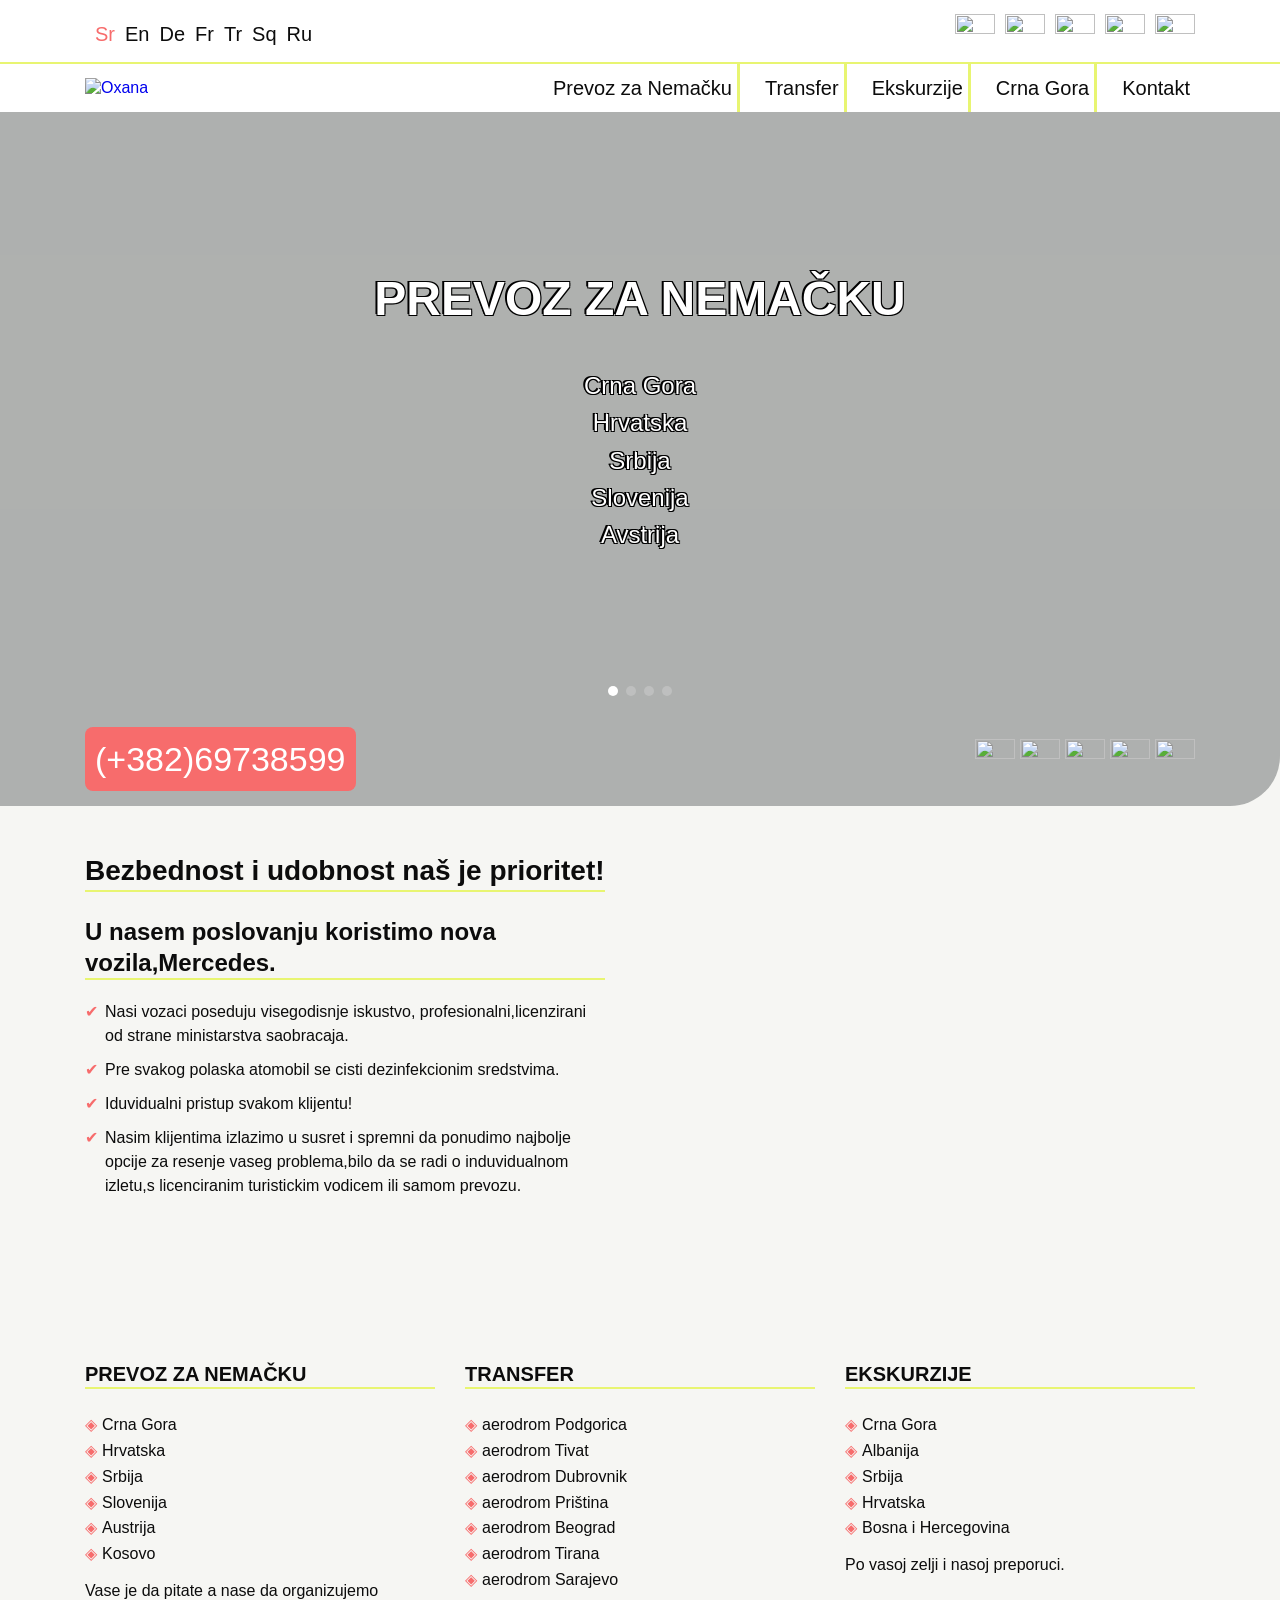
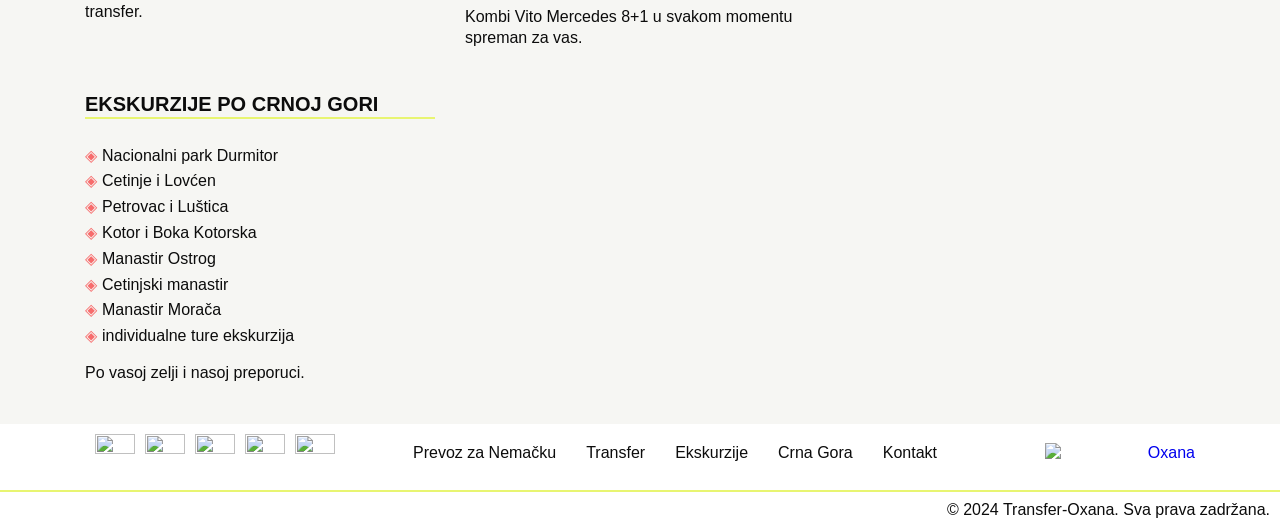
==== commit 3c6ac009: "Updates" ====
--- a/index.html
+++ b/index.html
@@ -16,7 +16,6 @@
   <link rel="preload" href="fonts/opensans-regular.woff2" as="font" type="font/woff2" crossorigin>
   <link rel="stylesheet" href="style/vendor-bundle.css">
   <link rel="stylesheet" href="style/main.css">
-  <link rel="stylesheet" href="https://cdn.jsdelivr.net/npm/aos@2.3.1/dist/aos.css" />
   <meta name="description" content="Profesionalne transportne usluge u Crnoj Gori: transferi do aerodroma, ekskurzije po Balkanu, prevozi u Nemačku. Kontaktirajte nas za rezervaciju.">
   <meta name="keywords" content="usluge transfera, ekskurzije, prevoz putnika, Crna Gora, aerodromski transfer, putovanja, privatni prevoz, taksi, turističke ture, turizam, izleti,prevoz putnika" />
 
@@ -133,9 +132,10 @@
         <h1 class="visually-hidden">Prevoz za nemačku, transfer, exkursije</h1>
         <div class="main-banner__parallax-bg" data-swiper-parallax="-10%"></div>
         <div class="swiper-wrapper slider__wrapper">
+
           <section class="swiper-slide banner-slide">
             <div class="container banner-slide__container">
-              <h2 class="banner-slide__text" data-swiper-parallax="-400">Prevoz za nemačku</h2>
+              <h2 class="banner-slide__text" data-swiper-parallax="-400">Prevoz za Nemačku</h2>
               <div class="row" data-swiper-parallax="-200">
                 <div class="col-12 ">
                   <ul class="banner-slide__list">
@@ -203,10 +203,10 @@
                     <li>individualne ture ekskurzija</li>
                   </ul>
                 </div>
-
               </div>
             </div>
           </section>
+
         </div>
         <div class="slider__controls">
           <button class="slider-controls-btn" type="button" data-to-slide="prev" aria-label="предыдущий слайд">
@@ -279,7 +279,7 @@
           </div>
           <div class="col-12 col-lg-6 py-3 py-lg-0">
             <div class="service-map">
-              <iframe src="https://www.google.com/maps/embed?pb=!1m14!1m12!1m3!1d9477322.573195303!2d14.284202321715696!3d46.39742029853047!2m3!1f0!2f0!3f0!3m2!1i1024!2i768!4f13.1!5e0!3m2!1sru!2s!4v1726455038369!5m2!1sru!2s" width="600" height="450" style="border:0;width: 100%;" allowfullscreen="" loading="lazy" referrerpolicy="no-referrer-when-downgrade" title="Google Map"></iframe>
+              <iframe src="https://www.google.com/maps/d/embed?mid=1byo1z_lmu2ckxjxLPUhFT2oQ-jwnD0I&ehbc=2E312F&noprof=1" width="600" height="450" style="border:0;width: 100%;" allowfullscreen="" loading="lazy" referrerpolicy="no-referrer-when-downgrade" title="Google Map"></iframe>
             </div>
           </div>
         </div>
@@ -415,18 +415,6 @@
       </a>
     </div>
   </div>
-  <script>
-    // Инициализация AOS
-    document.addEventListener('DOMContentLoaded', function() {
-      AOS.init({
-        offset: 120, // Смещение 
-        delay: 0, // Задержка 
-        duration: 800, // Длительность
-        easing: 'ease', // Тип easing
-        once: true // Анимация только один раз
-      });
-    });
-  </script>
 
   <script src="js/vendor-bundle.js"></script>
   <script src="js/main.js" type="module"></script>
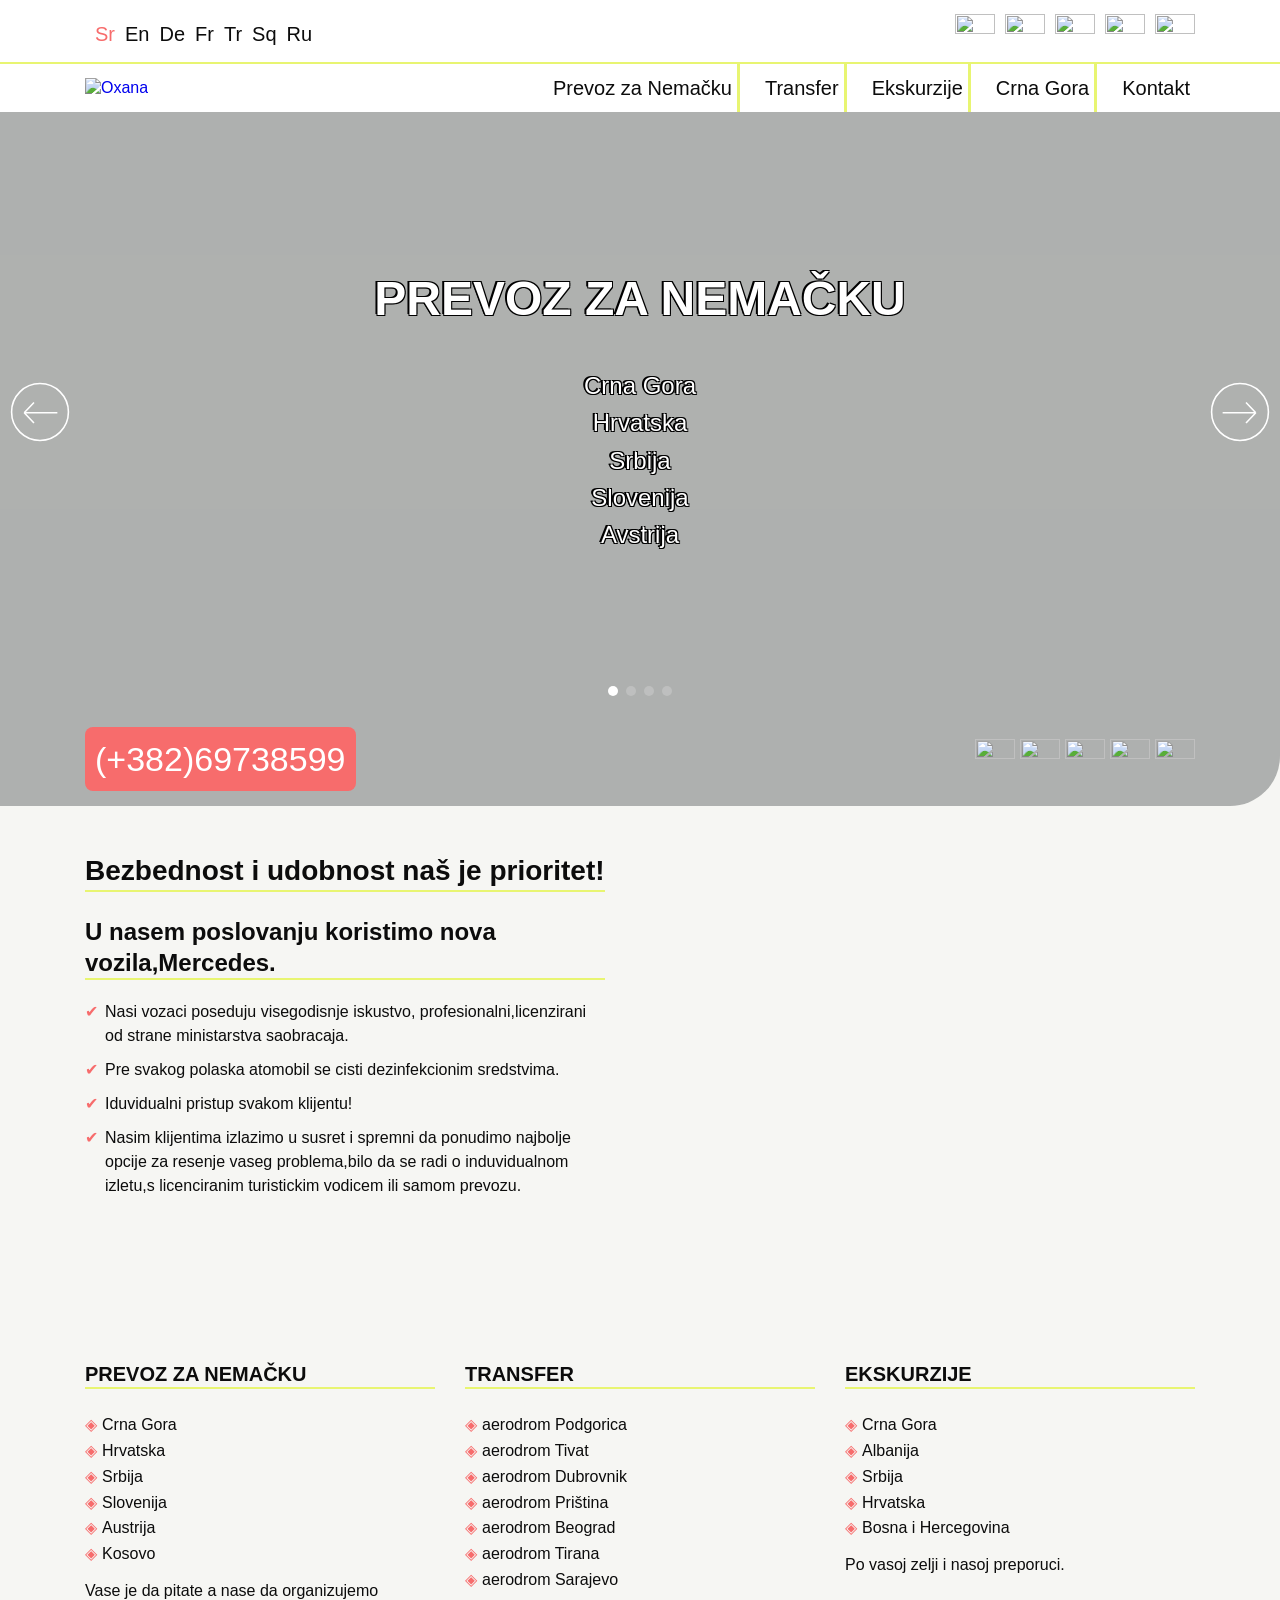
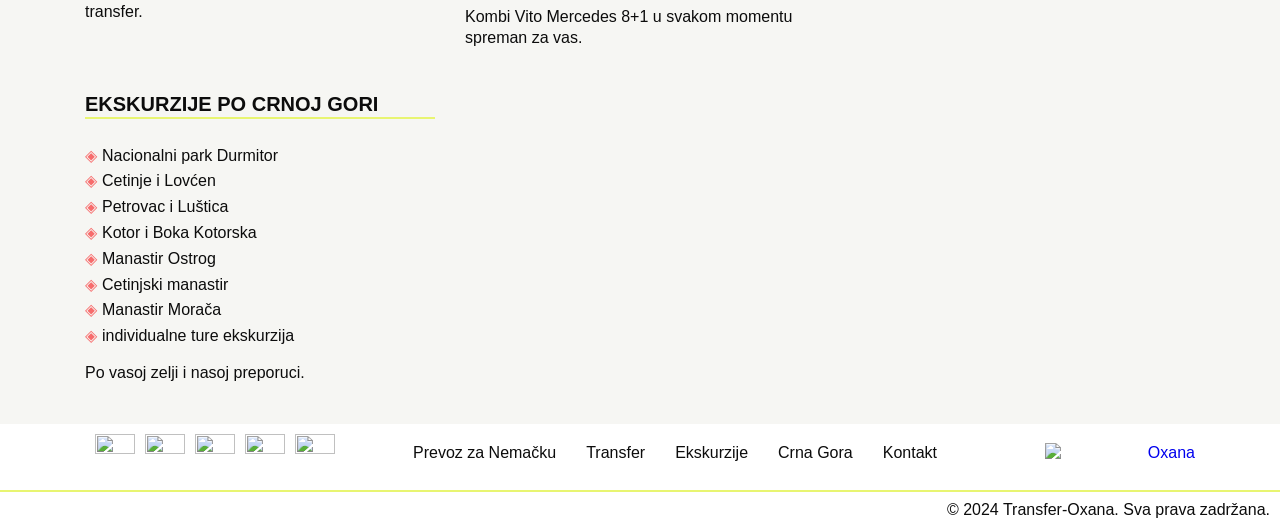
==== commit 2f24d2cd: "Updates" ====
--- a/index.html
+++ b/index.html
@@ -117,7 +117,7 @@
                     <a href="montenegro.html" class="header-menu__link">Crna Gora</a>
                   </li>
                   <li class="header-menu__item">
-                    <a href="#" class="header-menu__link">Kontakt</a>
+                    <a href="contact.html" class="header-menu__link">Kontakt</a>
                   </li>
                 </ul>
               </div>
@@ -368,7 +368,7 @@
                   <a href="montenegro.html" class="footer-menu__link">Crna Gora</a>
                 </li>
                 <li class="footer-menu__item">
-                  <a href="#" class="footer-menu__link">Kontakt</a>
+                  <a href="contact.html" class="footer-menu__link">Kontakt</a>
                 </li>
               </ul>
             </nav>
--- a/style/main.css
+++ b/style/main.css
@@ -1461,3 +1461,106 @@
     font-size: 30px;
   }
 }
+
+.contact-banner {
+  position: relative;
+
+  align-items: center;
+  min-height: 500px;
+  padding: 60px 0;
+
+  text-align: center;
+  color: var(--white-color);
+
+  background-color: var(--gray-color);
+}
+.contact-banner__img {
+  position: absolute;
+  top: 0;
+  left: 0;
+  z-index: 1;
+
+  width: 100%;
+  height: 100%;
+
+  background-image: url("../img/contact/contact.webp");
+  background-repeat: no-repeat;
+  background-position: center;
+  background-size: cover;
+  -webkit-filter: brightness(0.5);
+          filter: brightness(0.5);
+}
+.contact-banner__title {
+  position: relative;
+  z-index: 2;
+
+  margin-bottom: 16px;
+
+  font-size: 40px;
+  text-transform: uppercase;
+  text-shadow: -2px -1px 0 #000000, 1px -1px 0 #000000, -1px 1px 0 #000000, 1px 1px 0 #000000;
+}
+@media (min-width: 768px) {
+  .contact-banner {
+    min-height: 600px;
+  }
+  .contact-banner__title {
+    margin-bottom: 40px;
+
+    font-size: 48px;
+  }
+}
+@media (min-width: 1600px) {
+  .contact-banner {
+    min-height: 750px;
+  }
+  .contact-banner__title {
+    font-size: 64px;
+  }
+}
+@media (min-width: 1920px) {
+  .contact-banner {
+    min-height: 850px;
+  }
+}
+
+.contact-info__text {
+  font-size: 20px;
+  text-align: center;
+}
+@media (min-width: 768px) {
+  .contact-info__text {
+    font-size: 30px;
+  }
+}
+@media (min-width: 992px) {
+  .contact-info__text {
+    font-size: 35px;
+  }
+}
+@media (min-width: 1600px) {
+  .contact-info__text {
+    font-size: 40px;
+  }
+}
+.contact-info__contacts {
+  padding: 0;
+
+  list-style: none;
+  text-align: center;
+}
+.contact-info__link {
+  font-size: 18px;
+  color: var(--blac-color);
+  text-decoration: none;
+}
+@media (min-width: 768px) {
+  .contact-info__link {
+    font-size: 20px;
+  }
+}
+@media (min-width: 992px) {
+  .contact-info__link {
+    font-size: 24px;
+  }
+}
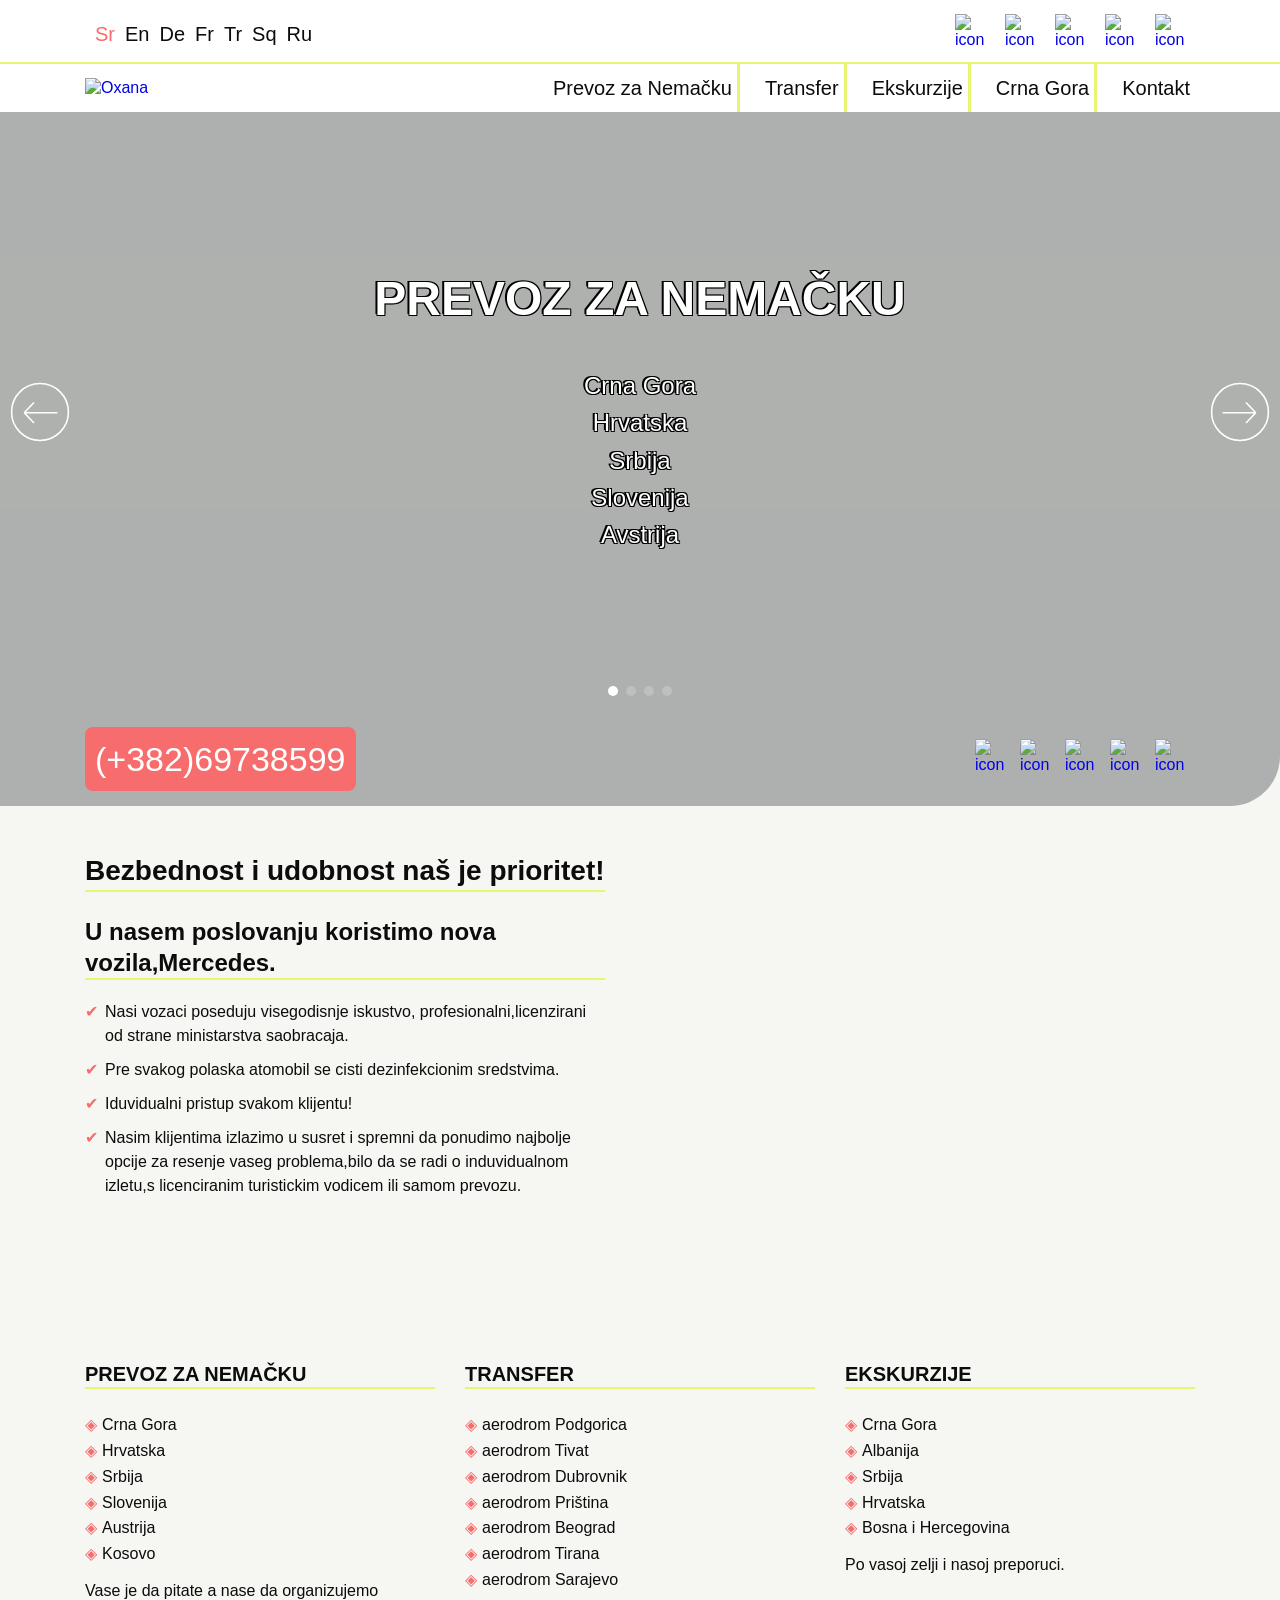
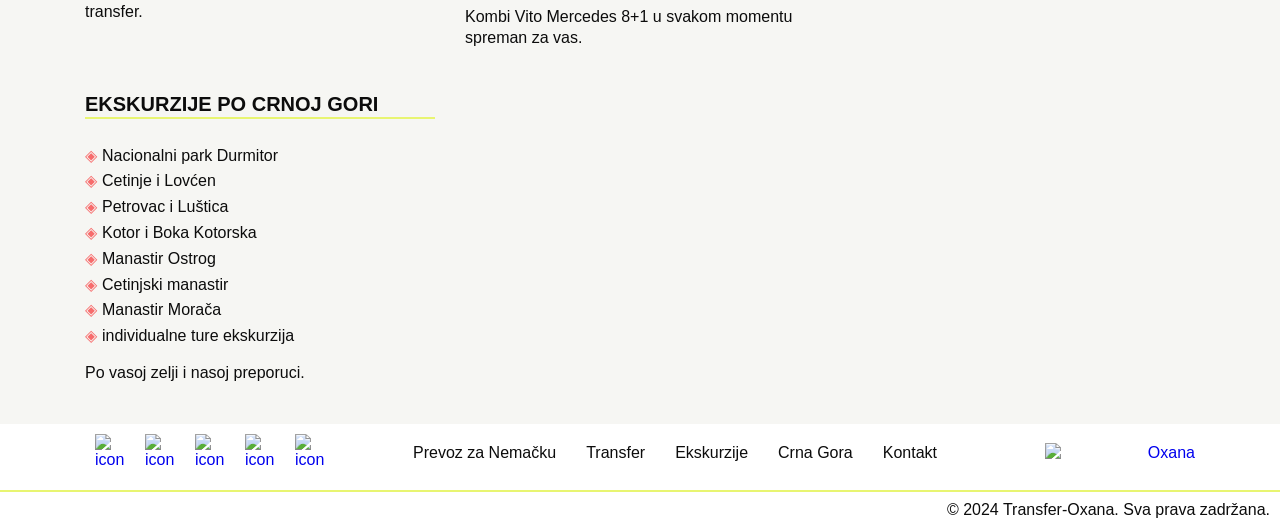
==== commit 17c289a5: "Updates" ====
--- a/index.html
+++ b/index.html
@@ -60,28 +60,28 @@
             </div>
             <ul class="site-header__social-list">
               <li>
-                <a class="social-link" href="#">
-                  <img src="img/social/tg.svg" width="40" height="40" aria-hidden="true" alt="">
+                <a class="social-link" href="https://t.me/+38269738599" target="_blank" aria-label="icon">
+                  <img src="img/social/tg.svg" width="40" height="40" aria-hidden="true" alt="icon">
                 </a>
               </li>
               <li>
-                <a class="social-link" href="#">
-                  <img src="img/social/wb.svg" width="40" height="40" aria-hidden="true" alt="">
+                <a class="social-link" href="https://wa.me/38269738599" target="_blank" aria-label="icon">
+                  <img src="img/social/wb.svg" width="40" height="40" aria-hidden="true" alt="icon">
                 </a>
               </li>
               <li>
-                <a class="social-link" href="#">
-                  <img src="img/social/vb.svg" width="40" height="40" aria-hidden="true" alt="">
+                <a class="social-link" href="viber://chat?number=%2B38269738599" target="_blank" aria-label="icon">
+                  <img src="img/social/vb.svg" width="40" height="40" aria-hidden="true" alt="icon">
                 </a>
               </li>
               <li>
-                <a class="social-link" href="#">
-                  <img src="img/social/fb.svg" width="40" height="40" aria-hidden="true" alt="">
+                <a class="social-link" href="@link" target="_blank" aria-label="icon">
+                  <img src="img/social/fb.svg" width="40" height="40" aria-hidden="true" alt="icon">
                 </a>
               </li>
               <li>
-                <a class="social-link" href="#">
-                  <img src="img/social/inst.svg" width="40" height="40" aria-hidden="true" alt="">
+                <a class="social-link" href="@link" target="_blank" aria-label="icon">
+                  <img src="img/social/inst.svg" width="40" height="40" aria-hidden="true" alt="icon">
                 </a>
               </li>
             </ul>
@@ -227,31 +227,31 @@
           <h2 class="visually-hidden">Contacts</h2>
           <div class="row">
             <div class="col-12 d-flex justify-content-between">
-              <a class="contacts__phone" href="#">(+382)69738599</a>
+              <a class="contacts__phone" href="tel:+38269738599" aria-label="Phone number">(+382)69738599</a>
               <ul class="contacts__socials">
                 <li>
-                  <a class="social-link" href="#">
-                    <img src="img/social/tg.svg" width="40" height="40" aria-hidden="true" alt="">
-                  </a>
-                </li>
-                <li>
-                  <a class="social-link" href="#">
-                    <img src="img/social/wb.svg" width="40" height="40" aria-hidden="true" alt="">
-                  </a>
-                </li>
-                <li>
-                  <a class="social-link" href="#">
-                    <img src="img/social/vb.svg" width="40" height="40" aria-hidden="true" alt="">
-                  </a>
-                </li>
-                <li>
-                  <a class="social-link" href="#">
-                    <img src="img/social/fb.svg" width="40" height="40" aria-hidden="true" alt="">
-                  </a>
-                </li>
-                <li>
-                  <a class="social-link" href="#">
-                    <img src="img/social/inst.svg" width="40" height="40" aria-hidden="true" alt="">
+                  <a class="social-link" href="https://t.me/+38269738599" target="_blank" aria-label="icon">
+                    <img src="img/social/tg.svg" width="40" height="40" aria-hidden="true" alt="icon">
+                  </a>
+                </li>
+                <li>
+                  <a class="social-link" href="https://wa.me/38269738599" target="_blank" aria-label="icon">
+                    <img src="img/social/wb.svg" width="40" height="40" aria-hidden="true" alt="icon">
+                  </a>
+                </li>
+                <li>
+                  <a class="social-link" href="viber://chat?number=%2B38269738599" target="_blank" aria-label="icon">
+                    <img src="img/social/vb.svg" width="40" height="40" aria-hidden="true" alt="icon">
+                  </a>
+                </li>
+                <li>
+                  <a class="social-link" href="@link" target="_blank" aria-label="icon">
+                    <img src="img/social/fb.svg" width="40" height="40" aria-hidden="true" alt="icon">
+                  </a>
+                </li>
+                <li>
+                  <a class="social-link" href="@link" target="_blank" aria-label="icon">
+                    <img src="img/social/inst.svg" width="40" height="40" aria-hidden="true" alt="icon">
                   </a>
                 </li>
               </ul>
@@ -375,28 +375,28 @@
             <div class="col-12 col-md-6 col-xl-auto order-md-1 order-xl-1 mb-3">
               <ul class="site-footer__social-list">
                 <li>
-                  <a class="social-link" href="#">
-                    <img src="img/social/tg.svg" width="40" height="40" aria-hidden="true" alt="">
-                  </a>
-                </li>
-                <li>
-                  <a class="social-link" href="#">
-                    <img src="img/social/wb.svg" width="40" height="40" aria-hidden="true" alt="">
-                  </a>
-                </li>
-                <li>
-                  <a class="social-link" href="#">
-                    <img src="img/social/vb.svg" width="40" height="40" aria-hidden="true" alt="">
-                  </a>
-                </li>
-                <li>
-                  <a class="social-link" href="#">
-                    <img src="img/social/fb.svg" width="40" height="40" aria-hidden="true" alt="">
-                  </a>
-                </li>
-                <li>
-                  <a class="social-link" href="#">
-                    <img src="img/social/inst.svg" width="40" height="40" aria-hidden="true" alt="">
+                  <a class="social-link" href="https://t.me/+38269738599" target="_blank" aria-label="icon">
+                    <img src="img/social/tg.svg" width="40" height="40" aria-hidden="true" alt="icon">
+                  </a>
+                </li>
+                <li>
+                  <a class="social-link" href="https://wa.me/38269738599" target="_blank" aria-label="icon">
+                    <img src="img/social/wb.svg" width="40" height="40" aria-hidden="true" alt="icon">
+                  </a>
+                </li>
+                <li>
+                  <a class="social-link" href="viber://chat?number=%2B38269738599" target="_blank" aria-label="icon">
+                    <img src="img/social/vb.svg" width="40" height="40" aria-hidden="true" alt="icon">
+                  </a>
+                </li>
+                <li>
+                  <a class="social-link" href="@link" target="_blank" aria-label="icon">
+                    <img src="img/social/fb.svg" width="40" height="40" aria-hidden="true" alt="icon">
+                  </a>
+                </li>
+                <li>
+                  <a class="social-link" href="@link" target="_blank" aria-label="icon">
+                    <img src="img/social/inst.svg" width="40" height="40" aria-hidden="true" alt="icon">
                   </a>
                 </li>
               </ul>
--- a/style/main.css
+++ b/style/main.css
@@ -547,6 +547,8 @@
   box-shadow: 0 4px 8px rgba(0, 0, 0, 0.1);
 }
 .select-lang__list.is-visible {
+  z-index: 3;
+
   display: block;
 }
 .select-lang__item {
@@ -1524,43 +1526,77 @@
   }
 }
 
-.contact-info__text {
+.contact-info__heading {
   font-size: 20px;
   text-align: center;
 }
 @media (min-width: 768px) {
-  .contact-info__text {
+  .contact-info__heading {
     font-size: 30px;
   }
 }
 @media (min-width: 992px) {
-  .contact-info__text {
+  .contact-info__heading {
     font-size: 35px;
   }
 }
 @media (min-width: 1600px) {
-  .contact-info__text {
+  .contact-info__heading {
     font-size: 40px;
   }
 }
-.contact-info__contacts {
+.contact-info__list {
   padding: 0;
 
   list-style: none;
-  text-align: center;
-}
-.contact-info__link {
+}
+
+.contact-item {
+  justify-content: center;
+  align-items: center;
+}
+.contact-item__link {
+  width: 40px;
+  padding-right: 10px;
+}
+.contact-item__icon {
+  border-radius: 8px;
+}
+.contact-item__text {
+  margin: 0;
+
   font-size: 18px;
   color: var(--blac-color);
   text-decoration: none;
 }
-@media (min-width: 768px) {
-  .contact-info__link {
+.contact-item__socials {
+  display: flex;
+  justify-content: center;
+  align-items: center;
+  margin: 0;
+  padding: 0;
+
+  list-style-type: none;
+
+  --icon-size: 60px;
+}
+.contact-item__socials > *:not(:first-child) {
+  margin-left: 5px;
+}
+@media (min-width: 768px) {
+  .contact-item__link:hover {
+    -webkit-filter: brightness(0.7);
+            filter: brightness(0.7);
+  }
+  .contact-item__text {
     font-size: 20px;
   }
 }
 @media (min-width: 992px) {
-  .contact-info__link {
+  .contact-item__link {
+    width: 50px;
+  }
+  .contact-item__text {
     font-size: 24px;
   }
 }
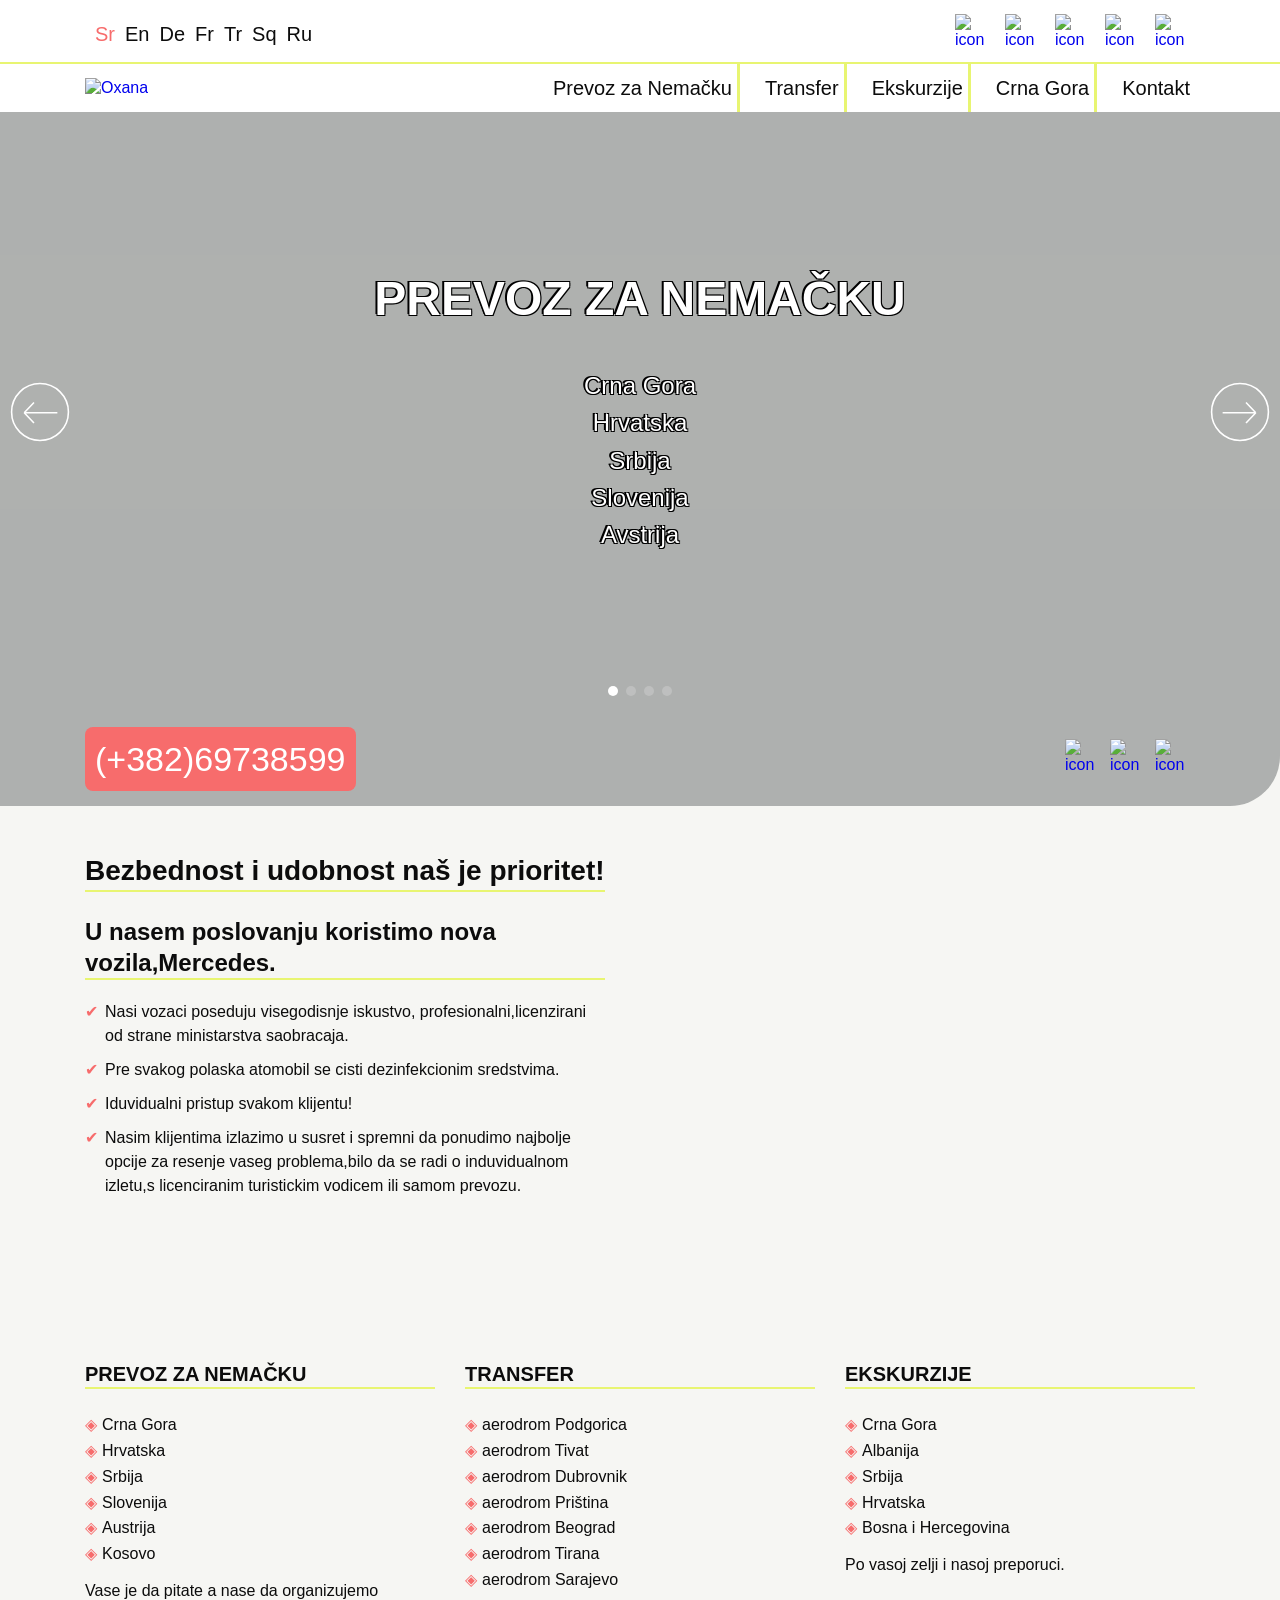
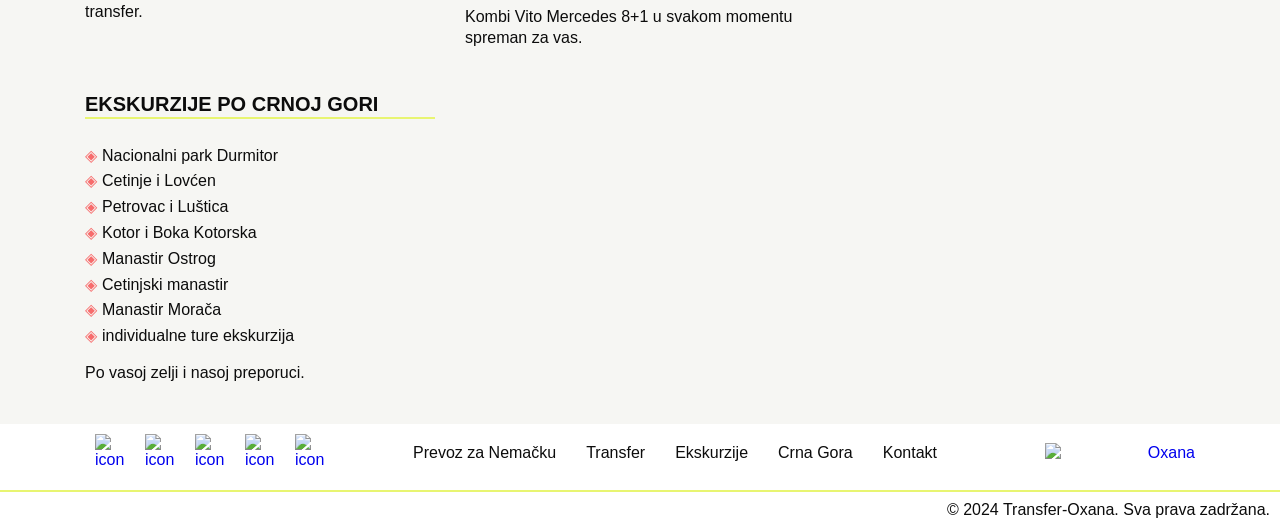
==== commit b39b4ad6: "Updates" ====
--- a/index.html
+++ b/index.html
@@ -244,16 +244,6 @@
                     <img src="img/social/vb.svg" width="40" height="40" aria-hidden="true" alt="icon">
                   </a>
                 </li>
-                <li>
-                  <a class="social-link" href="@link" target="_blank" aria-label="icon">
-                    <img src="img/social/fb.svg" width="40" height="40" aria-hidden="true" alt="icon">
-                  </a>
-                </li>
-                <li>
-                  <a class="social-link" href="@link" target="_blank" aria-label="icon">
-                    <img src="img/social/inst.svg" width="40" height="40" aria-hidden="true" alt="icon">
-                  </a>
-                </li>
               </ul>
             </div>
           </div>
--- a/style/main.css
+++ b/style/main.css
@@ -915,6 +915,7 @@
   align-items: center;
   margin: 0;
   padding: 0;
+  padding-right: 10px;
 
   list-style-type: none;
 
@@ -926,6 +927,9 @@
 @media (min-width: 540px) {
   .contacts__phone {
     font-size: 20px;
+  }
+  .contacts__socials {
+    padding-right: 0;
   }
 }
 @media (min-width: 768px) {
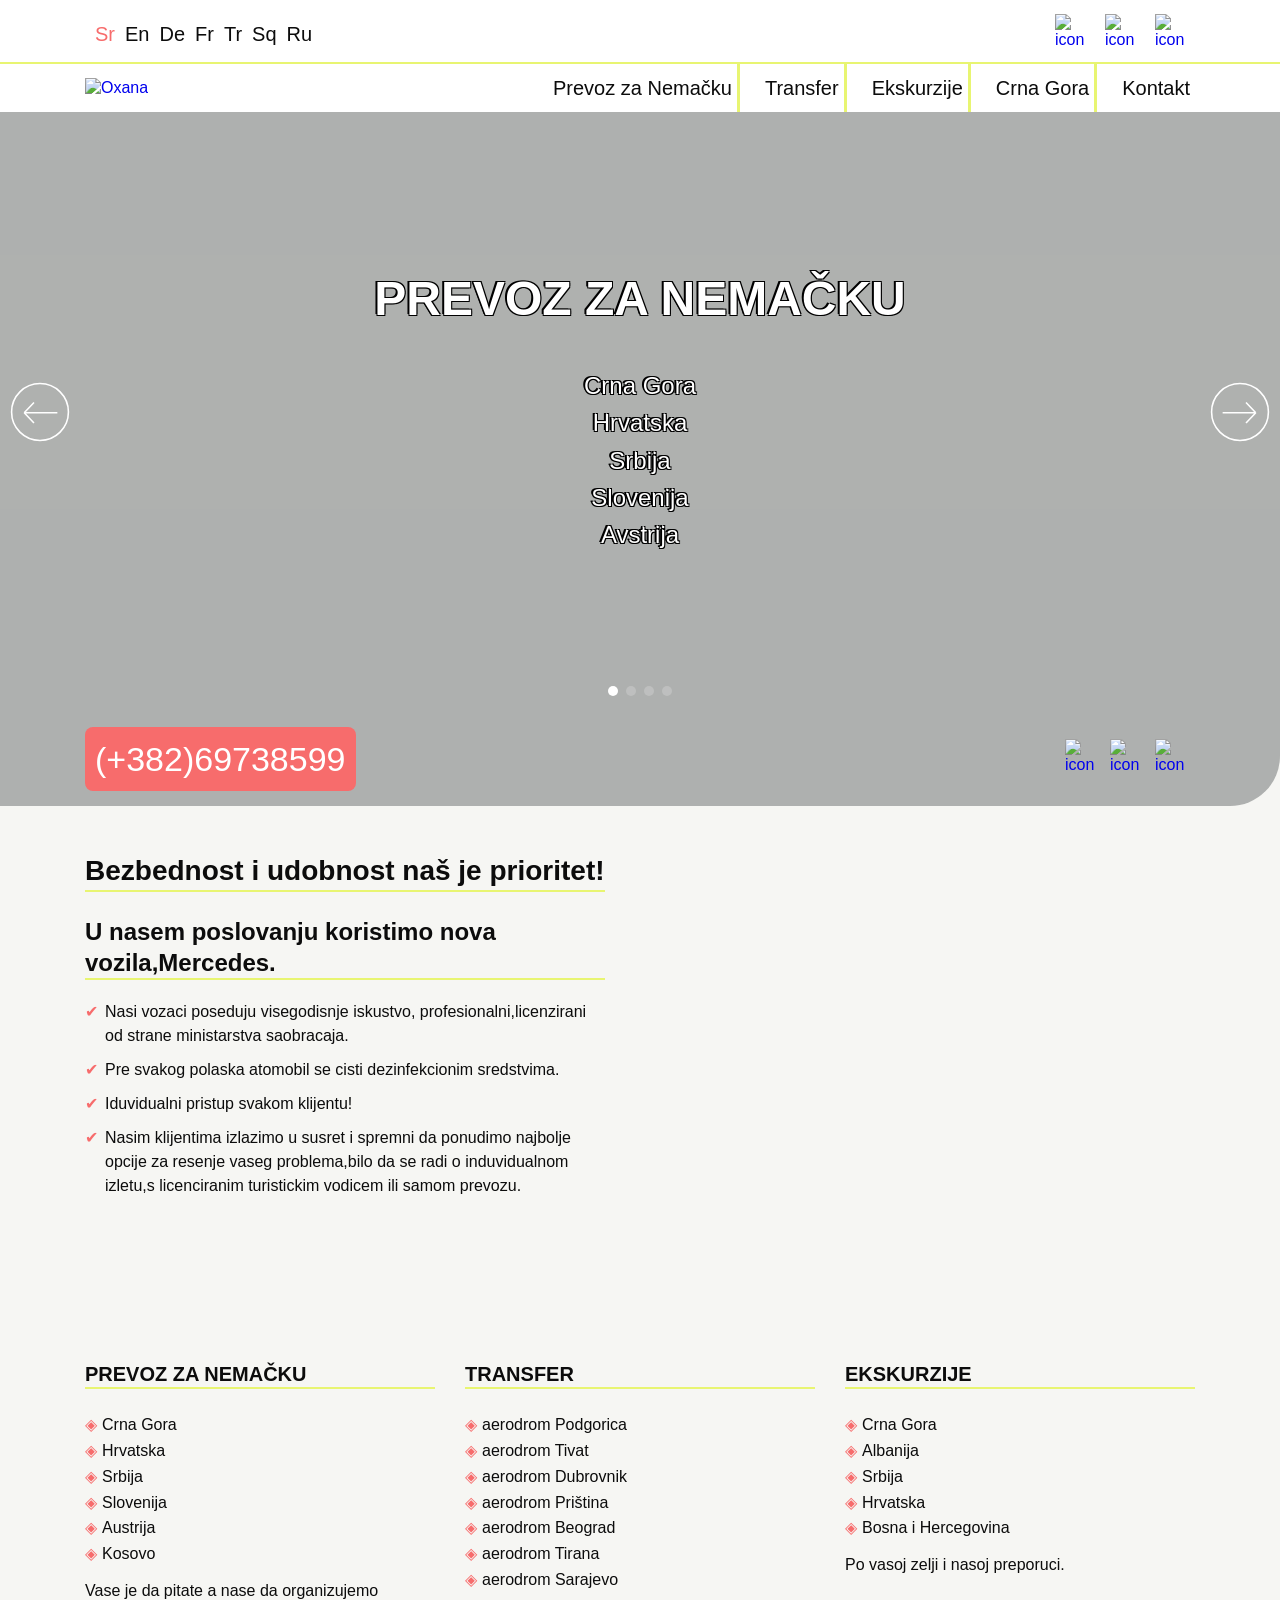
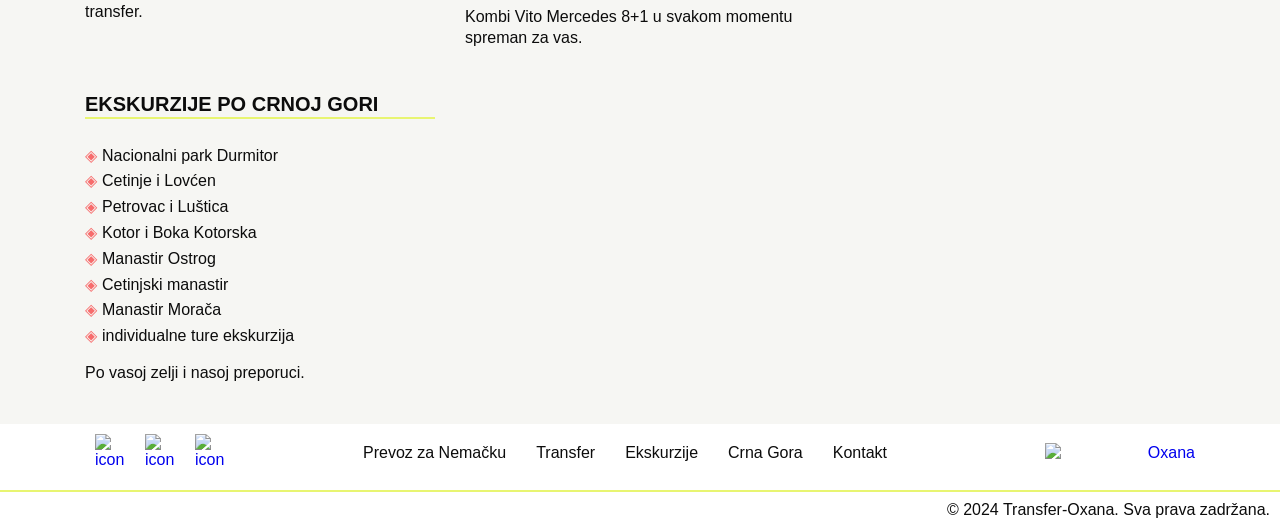
==== commit ebbce723: "Updates" ====
--- a/index.html
+++ b/index.html
@@ -72,16 +72,6 @@
               <li>
                 <a class="social-link" href="viber://chat?number=%2B38269738599" target="_blank" aria-label="icon">
                   <img src="img/social/vb.svg" width="40" height="40" aria-hidden="true" alt="icon">
-                </a>
-              </li>
-              <li>
-                <a class="social-link" href="@link" target="_blank" aria-label="icon">
-                  <img src="img/social/fb.svg" width="40" height="40" aria-hidden="true" alt="icon">
-                </a>
-              </li>
-              <li>
-                <a class="social-link" href="@link" target="_blank" aria-label="icon">
-                  <img src="img/social/inst.svg" width="40" height="40" aria-hidden="true" alt="icon">
                 </a>
               </li>
             </ul>
@@ -379,16 +369,6 @@
                     <img src="img/social/vb.svg" width="40" height="40" aria-hidden="true" alt="icon">
                   </a>
                 </li>
-                <li>
-                  <a class="social-link" href="@link" target="_blank" aria-label="icon">
-                    <img src="img/social/fb.svg" width="40" height="40" aria-hidden="true" alt="icon">
-                  </a>
-                </li>
-                <li>
-                  <a class="social-link" href="@link" target="_blank" aria-label="icon">
-                    <img src="img/social/inst.svg" width="40" height="40" aria-hidden="true" alt="icon">
-                  </a>
-                </li>
               </ul>
             </div>
           </div>
